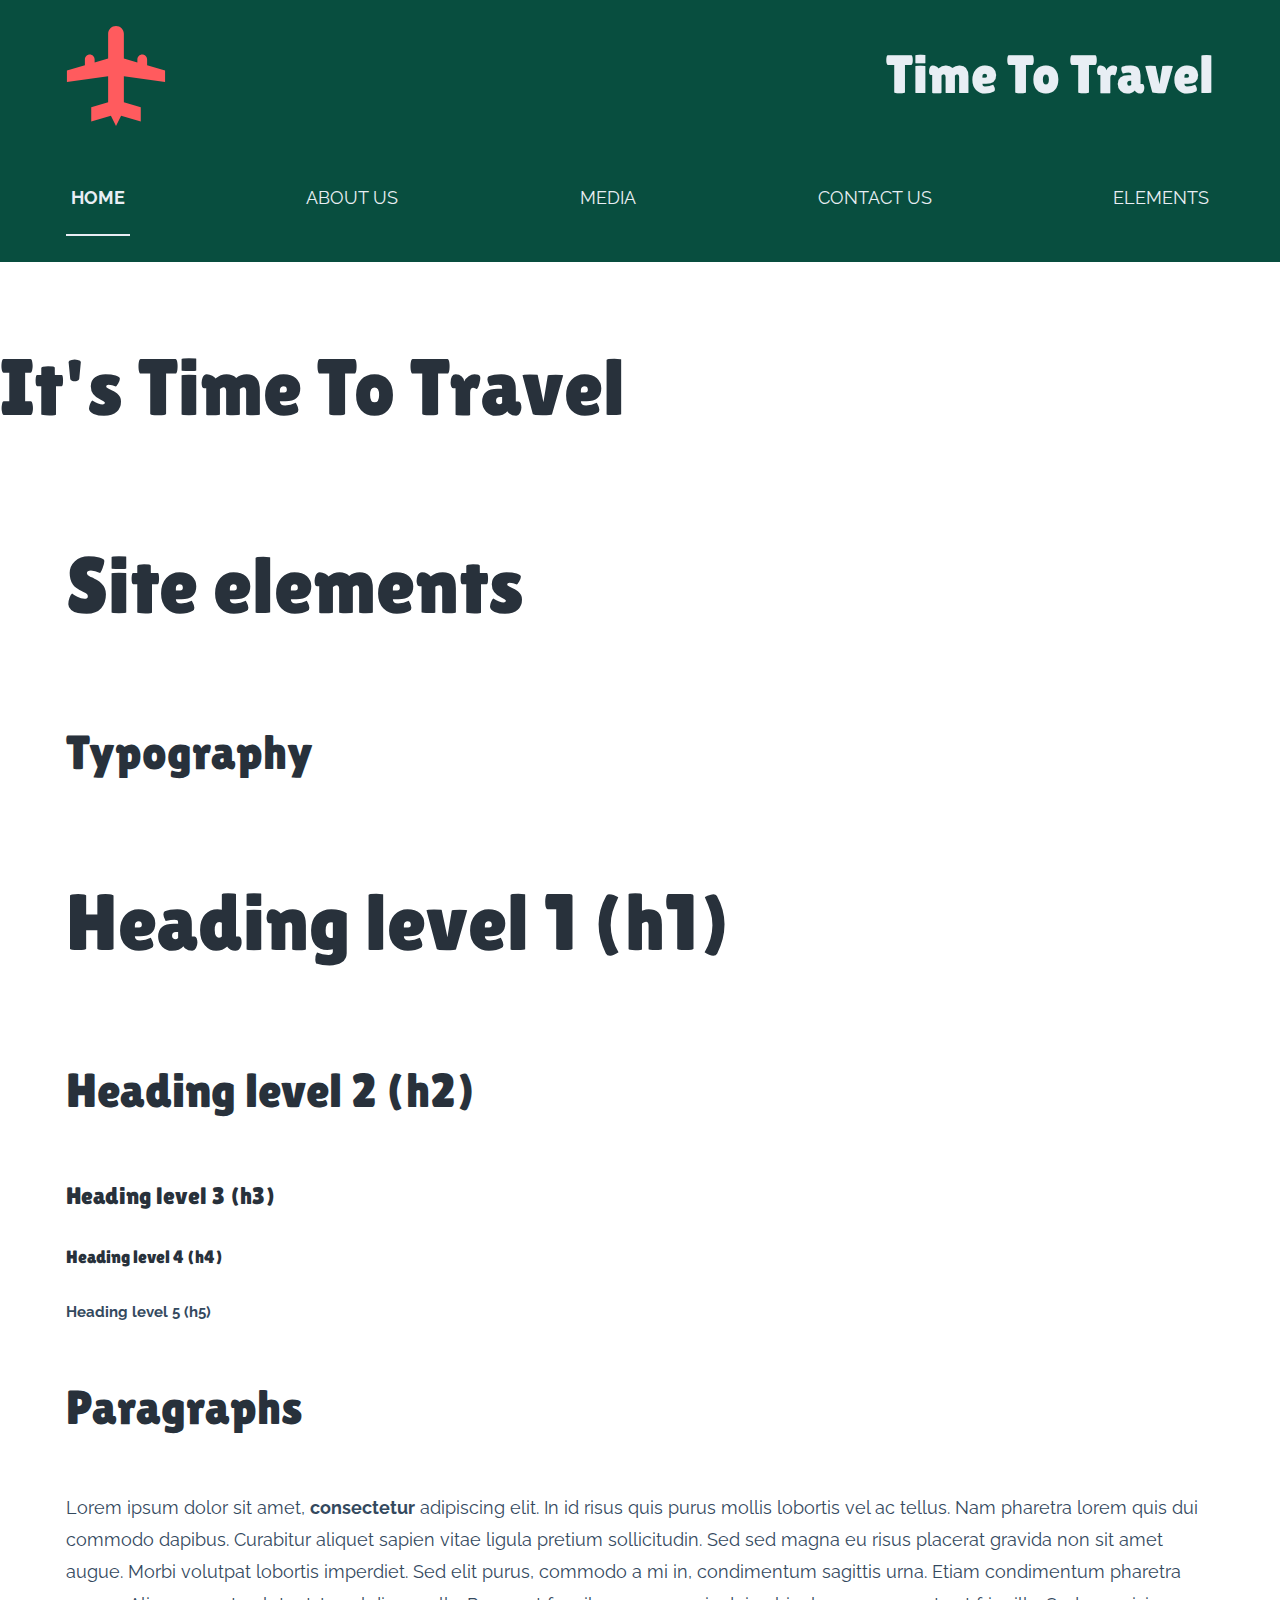
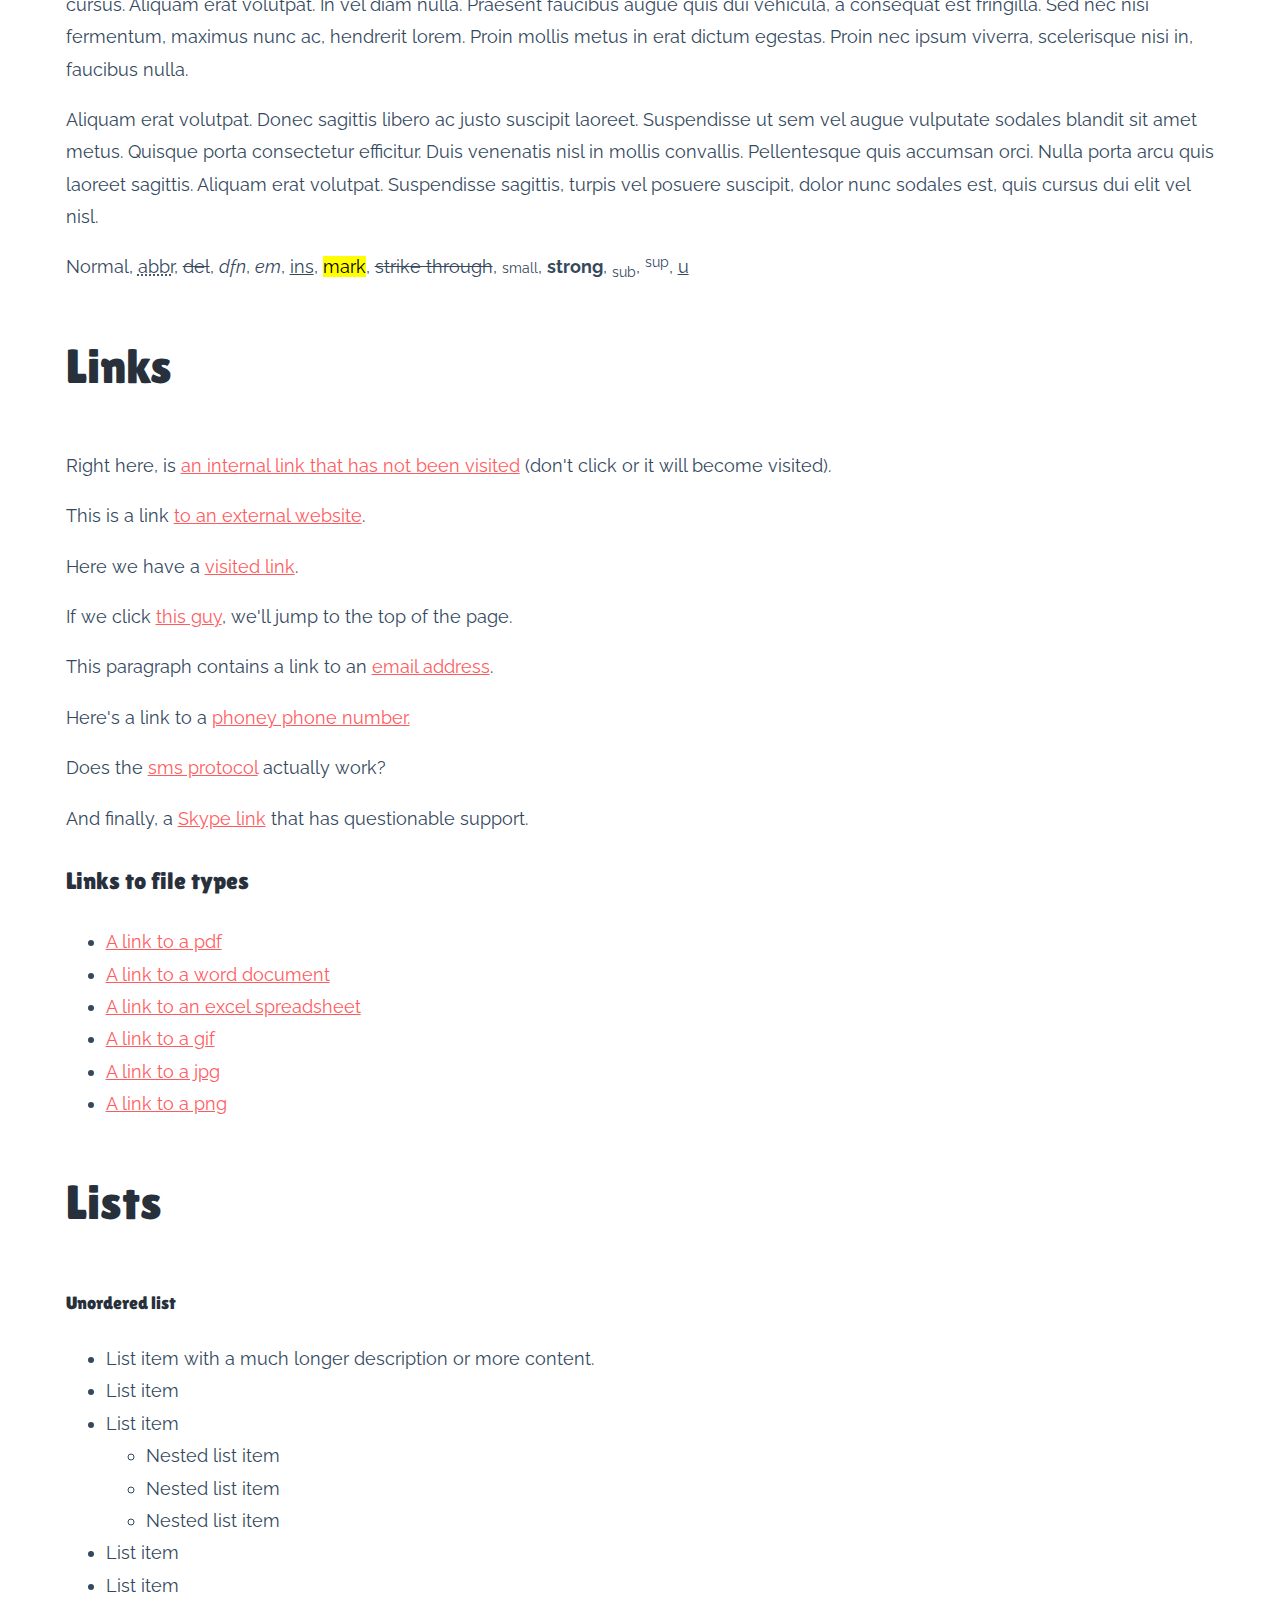
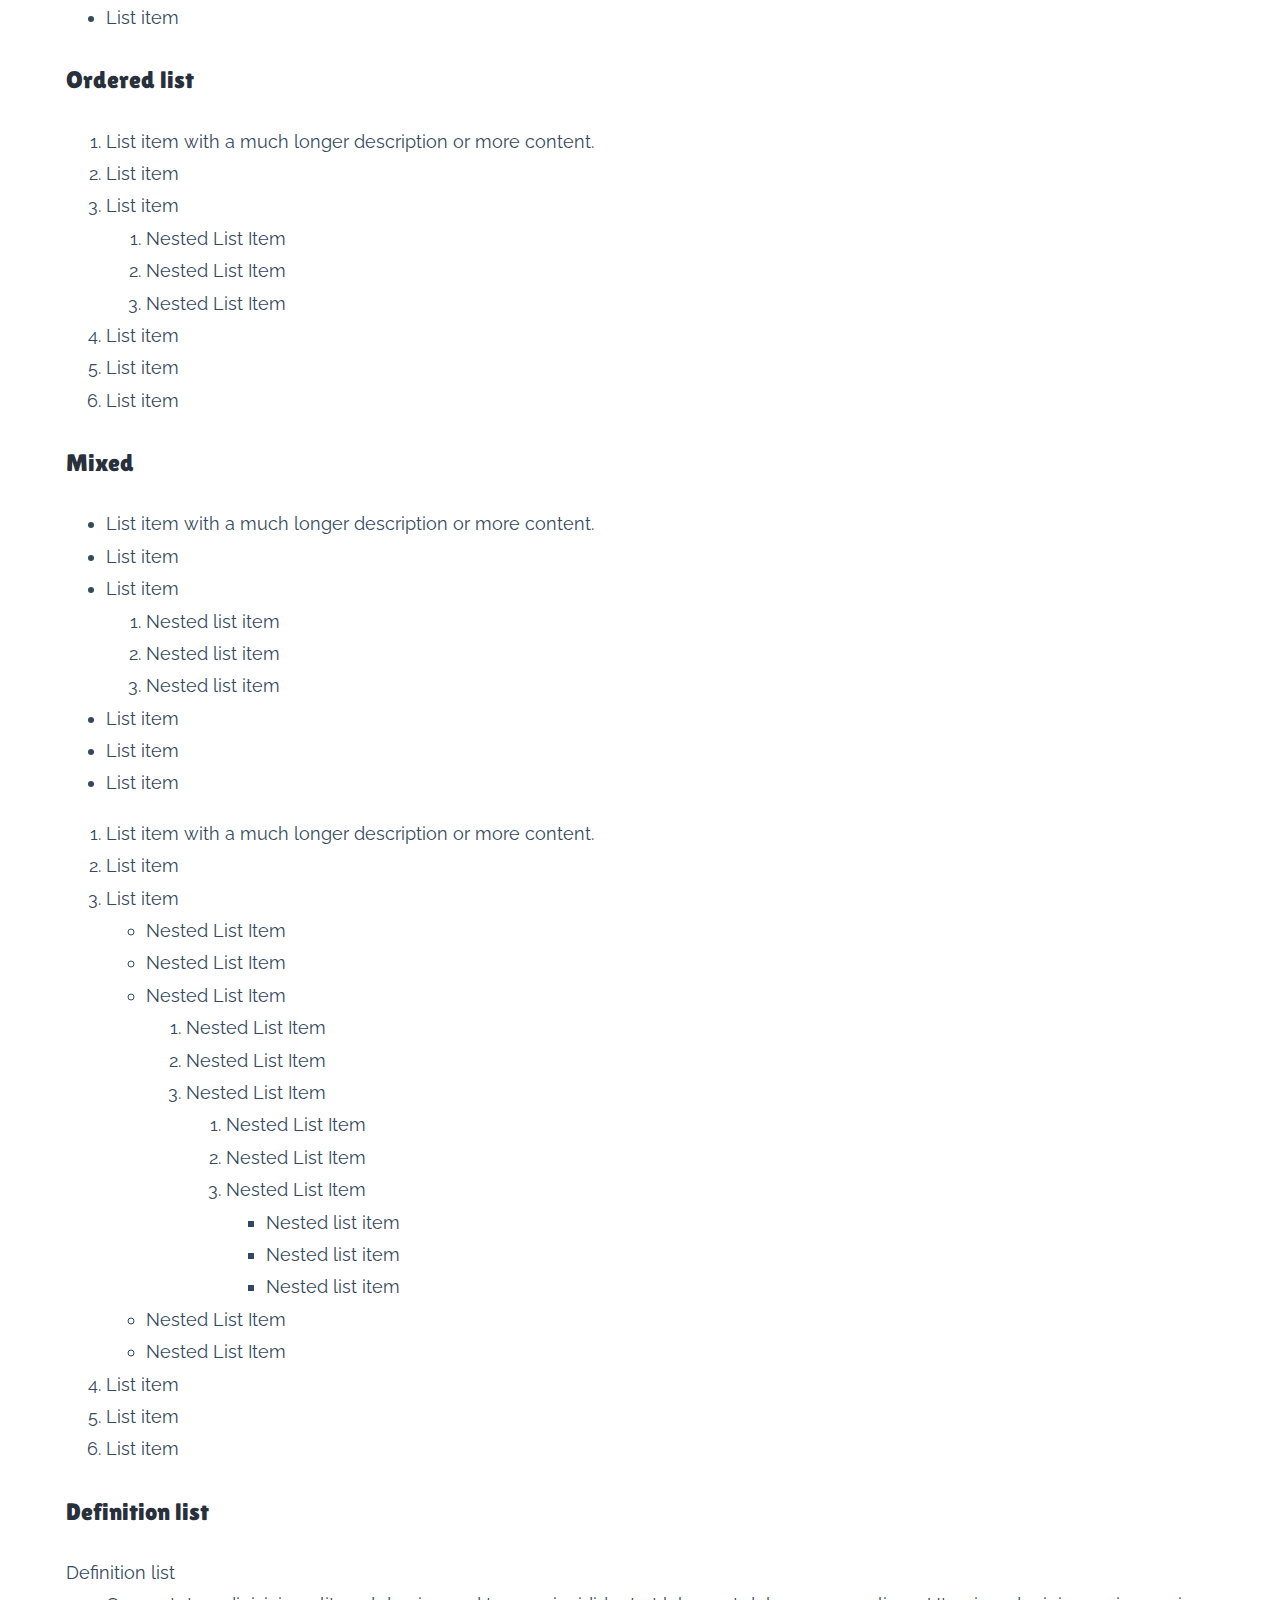
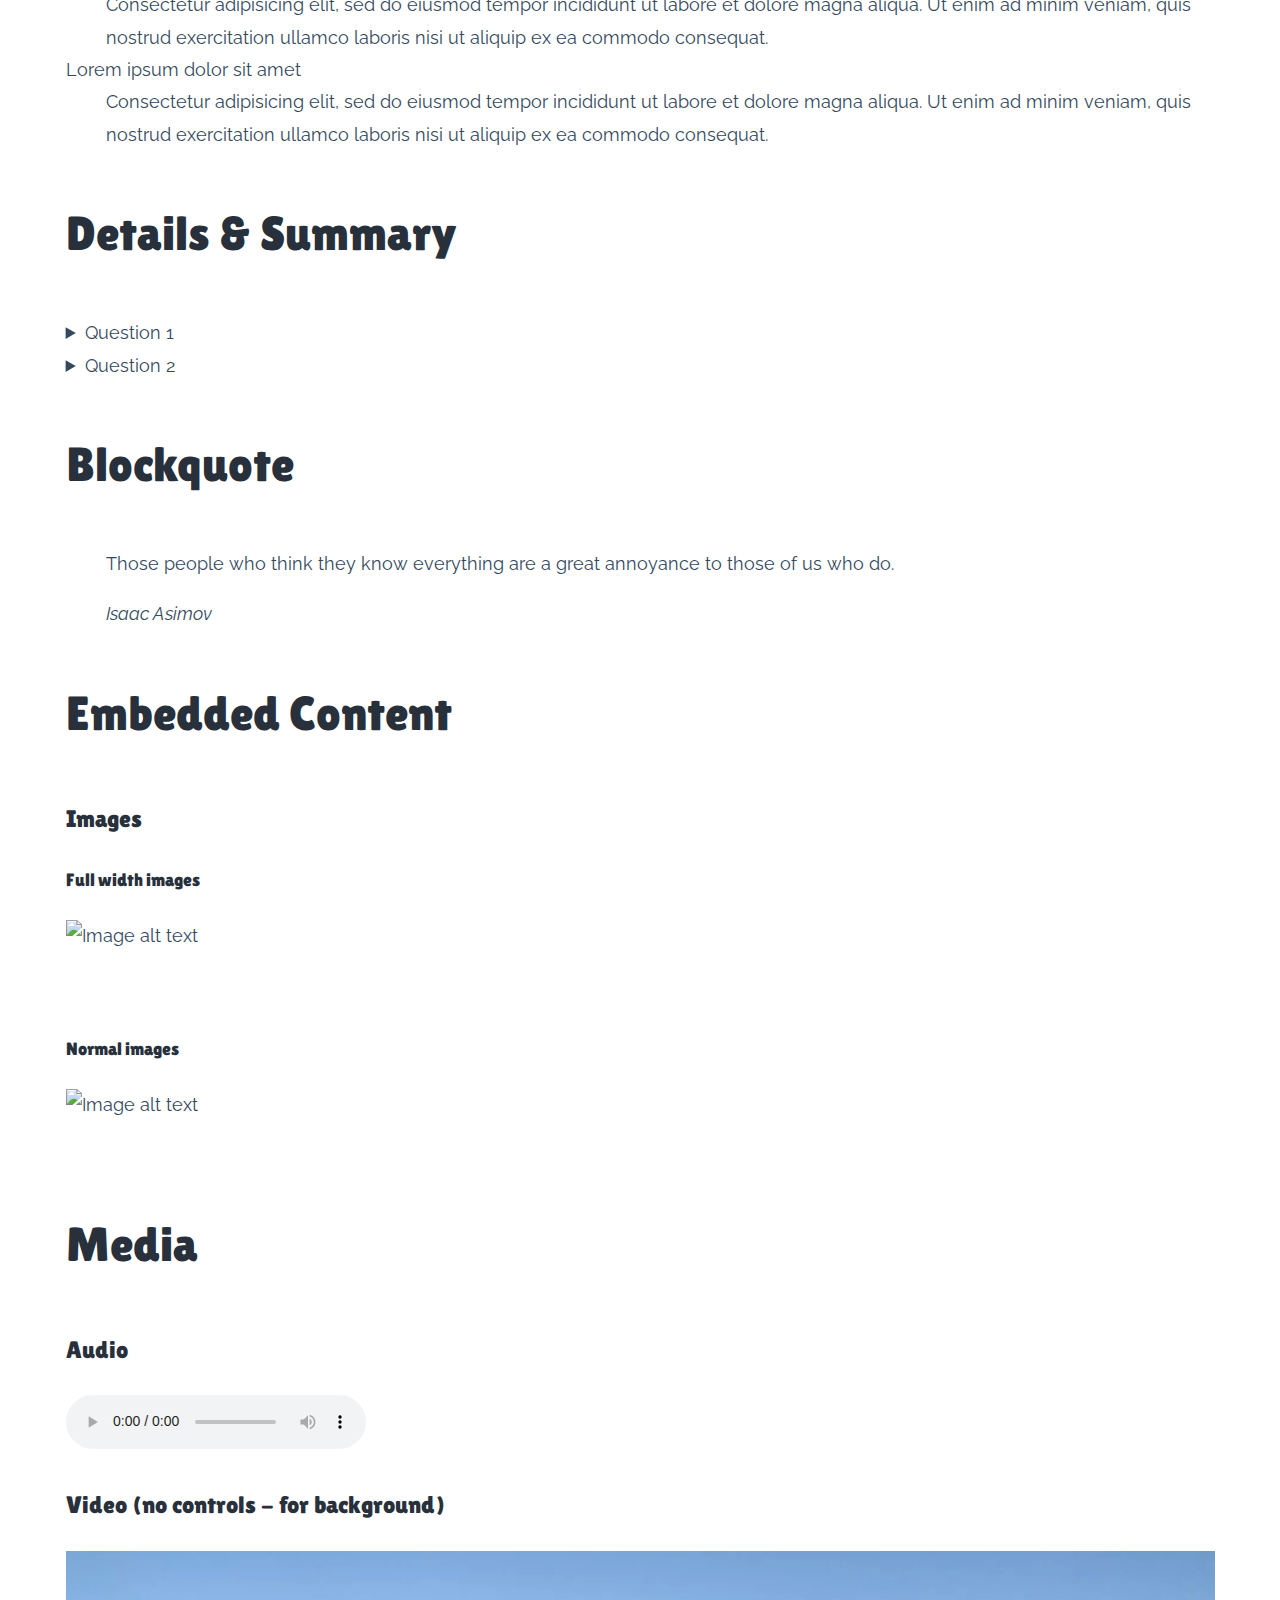
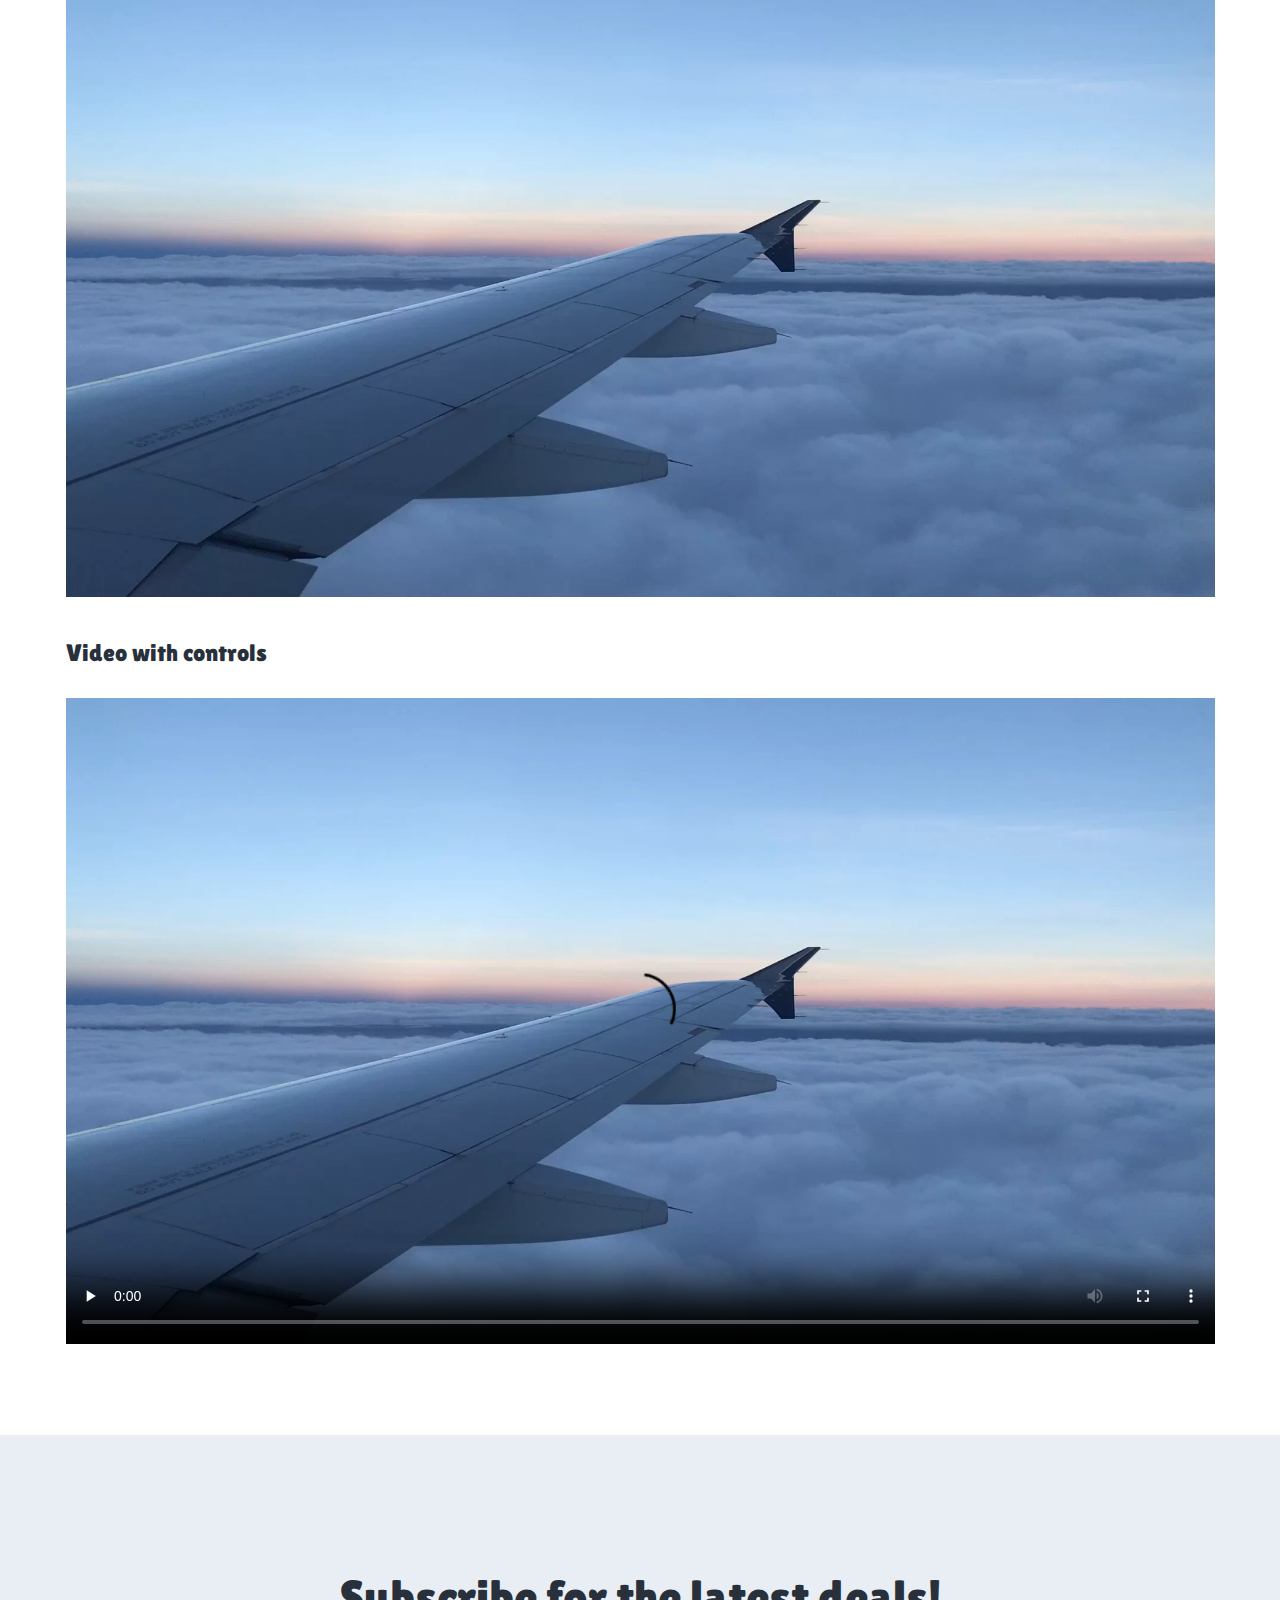
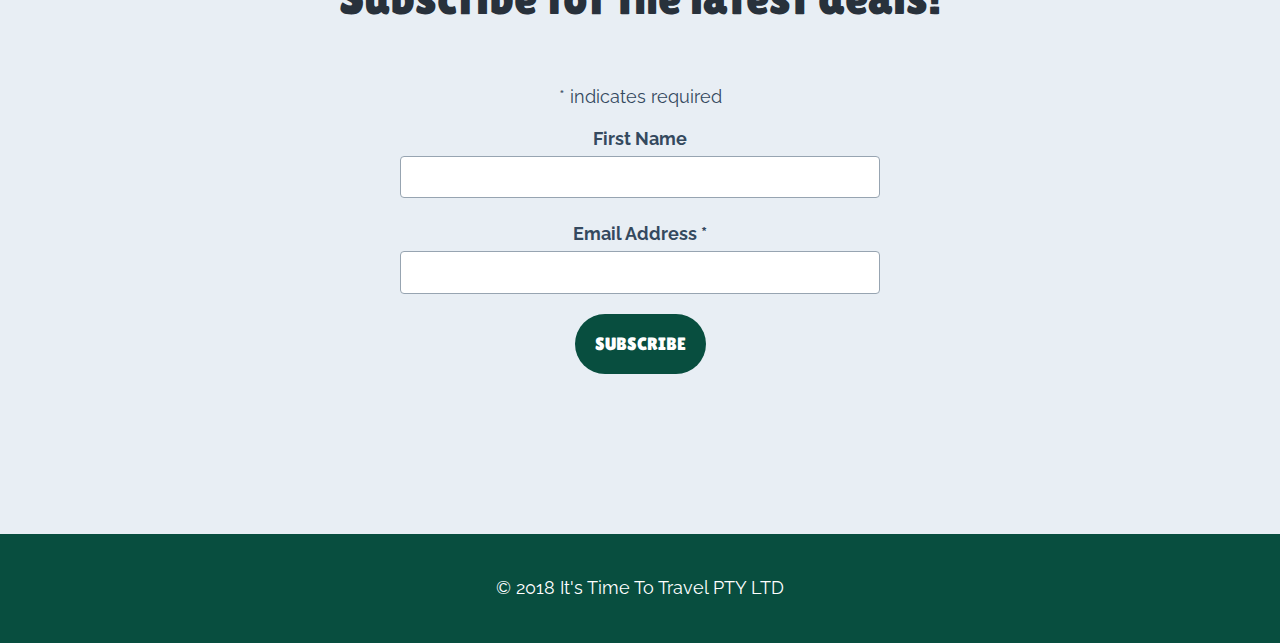
==== index.html @ ffe611d1 "navigation" ====
<!doctype html>

<html>
    
  <head>
    <meta charset="utf-8">
     <title>Great travel deals from It's Time To Travel</title>

    <meta name="description" content="Find exclusive, boutique holidays, cruises and tours from Australia's leading travel agent. Time to Travel has the most experienced travel team in Australia.">

    <meta name="viewport" content="width=device-width">

    <link rel="stylesheet" href="resources/css/normalize.css">

    <link rel="stylesheet" href="resources/css/main.css">



  </head>

  <body>

    <header>
      <div class="layout-wide">
        <div class="logo-wrapper">
          <a href="index.html">
            <img
              src="resources/images/logo.svg"
              alt="Time To Travel logo"
              class="logo">


          </a>
        </div>

        <div class="site-title">Time To Travel</div>
      </div>
      <!-- layout-wide -->
    </header>

    <div class="navigation">

      <button class="nav-prompt">Open Navigation</button>

      <nav class="layout-wide nav-inner" aria-expanded="false">

          <ul>

              <li>
                  <a href="index.html" class="active">Home</a>

              </li>

              <li>
                  <a href="about.html">About Us</a>



              </li>

              <li>
                  <a href="media.html">Media</a>



              </li>

              <li>
                  <a href="contact.html">Contact Us</a>



              </li>

              <li>
                  <a href="elements.html">Elements</a>



              </li>





               
          </ul>


      </nav>

  </div>






    <main>







      <h1>It's Time To Travel</h1>

      <section class="layout-wide">
        <h1>Site elements</h1>

        <h2>Typography</h2>

        <h1>Heading level 1 (h1)</h1>
        <h2 class="section-title">Heading level 2 (h2)</h2>
        <h3 class="subtitle">Heading level 3 (h3)</h3>
        <h4 class="">Heading level 4 (h4)</h4>
        <h5>Heading level 5 (h5)</h5>

        <h2>Paragraphs</h2>
        <p>
          Lorem ipsum dolor sit amet, <strong>consectetur</strong> adipiscing
          elit. In id risus quis purus mollis lobortis vel ac tellus. Nam
          pharetra lorem quis dui commodo dapibus. Curabitur aliquet sapien
          vitae ligula pretium sollicitudin. Sed sed magna eu risus placerat
          gravida non sit amet augue. Morbi volutpat lobortis imperdiet. Sed
          elit purus, commodo a mi in, condimentum sagittis urna. Etiam
          condimentum pharetra cursus. Aliquam erat volutpat. In vel diam nulla.
          Praesent faucibus augue quis dui vehicula, a consequat est fringilla.
          Sed nec nisi fermentum, maximus nunc ac, hendrerit lorem. Proin mollis
          metus in erat dictum egestas. Proin nec ipsum viverra, scelerisque
          nisi in, faucibus nulla.
        </p>
        <p>
          Aliquam erat volutpat. Donec sagittis libero ac justo suscipit
          laoreet. Suspendisse ut sem vel augue vulputate sodales blandit sit
          amet metus. Quisque porta consectetur efficitur. Duis venenatis nisl
          in mollis convallis. Pellentesque quis accumsan orci. Nulla porta arcu
          quis laoreet sagittis. Aliquam erat volutpat. Suspendisse sagittis,
          turpis vel posuere suscipit, dolor nunc sodales est, quis cursus dui
          elit vel nisl.
        </p>

        <p>
          Normal, <abbr title="Abbreviations">abbr</abbr>, <del>del</del>,
          <dfn>dfn</dfn>, <em>em</em>, <ins>ins</ins>, <mark>mark</mark>,
          <s>strike through</s>, <small>small</small>, <strong>strong</strong>,
          <sub>sub</sub>, <sup>sup</sup>, <u>u</u>
        </p>

        <h2>Links</h2>
        <p>
          Right here, is
          <a href="?2017-06-2703%3A30%3A17"
            >an internal link that has not been visited</a
          >
          (don't click or it will become visited).
        </p>
        <p>
          This is a link <a href="http://google.com">to an external website</a>.
        </p>
        <p>Here we have a <a href=".">visited link</a>.</p>
        <p>
          If we click <a href="#">this guy</a>, we'll jump to the top of the
          page.
        </p>

        <p>
          This paragraph contains a link to an
          <a href="mailto:sam@meeum.com">email address</a>.
        </p>
        <p>
          Here's a link to a <a href="tel:12345678">phoney phone number.</a>
        </p>
        <p>Does the <a href="sms:0413889846">sms protocol</a> actually work?</p>
        <p>
          And finally, a <a href="callto:sam_hemphill">Skype link</a> that has
          questionable support.
        </p>
        <h3>Links to file types</h3>
        <ul class="file-list">
          <li><a href="test.pdf">A link to a pdf</a></li>
          <li><a href="test.doc">A link to a word document</a></li>
          <li><a href="test.xlsx">A link to an excel spreadsheet</a></li>
          <li><a href="test.gif">A link to a gif</a></li>
          <li><a href="test.jpg">A link to a jpg</a></li>
          <li><a href="test.png">A link to a png</a></li>
        </ul>

        <h2>Lists</h2>
        <h4>Unordered list</h4>
        <ul>
          <li>List item with a much longer description or more content.</li>
          <li>List item</li>
          <li>
            List item
            <ul>
              <li>Nested list item</li>
              <li>Nested list item</li>
              <li>Nested list item</li>
            </ul>
          </li>
          <li>List item</li>
          <li>List item</li>
          <li>List item</li>
        </ul>
        <h3>Ordered list</h3>
        <ol>
          <li>List item with a much longer description or more content.</li>
          <li>List item</li>
          <li>
            List item
            <ol>
              <li>Nested List Item</li>
              <li>Nested List Item</li>
              <li>Nested List Item</li>
            </ol>
          </li>
          <li>List item</li>
          <li>List item</li>
          <li>List item</li>
        </ol>
        <h3>Mixed</h3>
        <ul>
          <li>List item with a much longer description or more content.</li>
          <li>List item</li>
          <li>
            List item
            <ol>
              <li>Nested list item</li>
              <li>Nested list item</li>
              <li>Nested list item</li>
            </ol>
          </li>
          <li>List item</li>
          <li>List item</li>
          <li>List item</li>
        </ul>
        <ol>
          <li>List item with a much longer description or more content.</li>
          <li>List item</li>
          <li>
            List item
            <ul>
              <li>Nested List Item</li>
              <li>Nested List Item</li>
              <li>
                Nested List Item
                <ol>
                  <li>Nested List Item</li>
                  <li>Nested List Item</li>
                  <li>
                    Nested List Item
                    <ol>
                      <li>Nested List Item</li>
                      <li>Nested List Item</li>
                      <li>
                        Nested List Item
                        <ul>
                          <li>Nested list item</li>
                          <li>Nested list item</li>
                          <li>Nested list item</li>
                        </ul>
                      </li>
                    </ol>
                  </li>
                </ol>
              </li>
              <li>Nested List Item</li>
              <li>Nested List Item</li>
            </ul>
          </li>
          <li>List item</li>
          <li>List item</li>
          <li>List item</li>
        </ol>
        <h3>Definition list</h3>
        <dl>
          <dt>Definition list</dt>
          <dd>
            Consectetur adipisicing elit, sed do eiusmod tempor incididunt ut
            labore et dolore magna aliqua. Ut enim ad minim veniam, quis nostrud
            exercitation ullamco laboris nisi ut aliquip ex ea commodo
            consequat.
          </dd>
          <dt>Lorem ipsum dolor sit amet</dt>
          <dd>
            Consectetur adipisicing elit, sed do eiusmod tempor incididunt ut
            labore et dolore magna aliqua. Ut enim ad minim veniam, quis nostrud
            exercitation ullamco laboris nisi ut aliquip ex ea commodo
            consequat.
          </dd>
        </dl>
        <h2>Details &amp; Summary</h2>
        <details>
          <summary>Question 1</summary>
          <p>
            <strong>Pellentesque habitant morbi tristique</strong> senectus et
            netus et malesuada fames ac turpis egestas. Vestibulum tortor quam,
            feugiat vitae, ultricies eget, tempor sit amet, ante. Donec eu
            libero sit amet quam egestas semper.
            <em>Aenean ultricies mi vitae est.</em> Mauris placerat eleifend
            leo. Quisque sit amet est et sapien ullamcorper pharetra. Vestibulum
            erat wisi, condimentum sed, <code>commodo vitae</code>, ornare sit
            amet, wisi. Aenean fermentum, elit eget tincidunt condimentum, eros
            ipsum rutrum orci, sagittis tempus lacus enim ac dui.
            <a href="#" onclick="return false;">Donec non enim</a> in turpis
            pulvinar facilisis. Ut felis.
          </p>
          <details>
            <summary>Related documents</summary>
            <ul>
              <li>
                <a href="#" onclick="return false;"
                  >Lorem ipsum dolor sit amet, consectetuer adipiscing elit.</a
                >
              </li>
              <li>
                <a href="#" onclick="return false;"
                  >Aliquam tincidunt mauris eu risus.</a
                >
              </li>
              <li>
                <a href="#" onclick="return false;"
                  >Lorem ipsum dolor sit amet, consectetuer adipiscing elit.</a
                >
              </li>
              <li>
                <a href="#" onclick="return false;"
                  >Aliquam tincidunt mauris eu risus.</a
                >
              </li>
            </ul>
          </details>
        </details>
        <details>
          <summary>Question 2</summary>
          <p>
            Duis consequat metus et eros rutrum, interdum facilisis urna
            interdum. Etiam facilisis diam in libero varius ultricies id id est.
            Sed lacinia pellentesque sem vel sagittis.
          </p>
        </details>

        <h2>Blockquote</h2>
        <blockquote>
          <p>
            Those people who think they know everything are a great annoyance to
            those of us who do.
          </p>
          <cite>Isaac Asimov</cite>
        </blockquote>

        <h2>Embedded Content</h2>

        <h3>Images</h3>

        <h4>Full width images</h4>
        <div class="layout-full-width">
          <img src="/resources/" alt="Image alt text" />
        </div>
        <h4>Normal images</h4>
        <div class="layout-full-width">
          <img src="//placekitten.com/480/480" alt="Image alt text" />
        </div>

        <!--
          <h2 class="">Embedded iFrames</h2>


          <h3>Google map iframe</h3>

          <iframe src="//www.google.com/maps/embed?pb=!1m18!1m12!1m3!1d3023.0178591622634!2d-73.99626068437783!3d40.739632543860985!2m3!1f0!2f0!3f0!3m2!1i1024!2i768!4f13.1!3m3!1m2!1s0x89c259a328bb5c7f%3A0xf14187fc45e4df26!2sSpotify!5e0!3m2!1sen!2sau!4v1525579267928"

              width="600" height="450" frameborder="0" style="border:0" allowfullscreen></iframe>



          <h3>YouTube iframe</h3>

          <iframe width="560" height="315" src="https://www.youtube.com/embed/jm6GXnV7c6E" frameborder="0" allow="autoplay; encrypted-media" allowfullscreen></iframe>
        -->

        <h2>Media</h2>

        <h3>Audio</h3>

        <div>
          <!-- Simple audio playback -->
          <audio src="resources/audio/Friday-Night-Lights-intro.mp3" controls>
            Your browser does not support the <code>audio</code> element.
          </audio>
        </div>

        <h3>Video (no controls - for background)</h3>
        <video autoplay loop class="">
          <source
            src="resources/video/Cloud_Surf.mp4"
            type="video/mp4"
            poster="resources/video/Cloud_Surf.jpg"
          />
          Your browser does not support the video tag. I suggest you upgrade
          your browser.
          <source
            src="resources/video/Cloud_Surf.webm"
            type="video/webm"
            poster="resources/video/Cloud_Surf.jpg"
          />
          Your browser does not support the video tag. I suggest you upgrade
          your browser.
        </video>

        <h3>Video with controls</h3>

        <video controls class="">
          <source
            src="resources/video/Cloud_Surf.mp4"
            type="video/mp4"
            poster="resources/video/Cloud_Surf.jpg"
          />
          Your browser does not support the video tag. I suggest you upgrade
          your browser.
          <source
            src="resources/video/Cloud_Surf.webm"
            type="video/webm"
            poster="resources/video/Cloud_Surf.jpg"
          />
          Your browser does not support the video tag. I suggest you upgrade
          your browser.
        </video>
      </section>
    </main>

    <footer>

      <div class="footer-subscribe">
        <div class="layout-wide">
          <!-- subscription form goes here -->

          <!-- Begin Mailchimp Signup Form -->


          <div id="mc_embed_signup">
            <form
              action="https://whiteroomstudio.us19.list-manage.com/subscribe/post?u=d51adedbce4c8746e98c40028&amp;id=7d6bd592b6"
              method="post"
              id="mc-embedded-subscribe-form"
              name="mc-embedded-subscribe-form"
              class="validate"
              target="_blank"
              novalidate
            >
              <div id="mc_embed_signup_scroll">
                <h2>Subscribe for the latest deals!</h2>
                <div class="indicates-required">
                  <span class="asterisk">*</span> indicates required
                </div>
                <div class="mc-field-group">
                  <label for="mce-FNAME">First Name </label>
                  <input
                    type="text"
                    value=""
                    name="FNAME"
                    class=""
                    id="mce-FNAME"
                  />
                </div>
                <div class="mc-field-group">
                  <label for="mce-EMAIL"
                    >Email Address <span class="asterisk">*</span>
                  </label>
                  <input
                    type="email"
                    value=""
                    name="EMAIL"
                    class="required email"
                    id="mce-EMAIL"
                  />
                </div>
                <div id="mce-responses" class="clear">
                  <div
                    class="response"
                    id="mce-error-response"
                    style="display:none"
                  ></div>
                  <div
                    class="response"
                    id="mce-success-response"
                    style="display:none"
                  ></div>
                </div>
                <!--
                  real people should not fill this in and expect good things - do not remove this or risk form bot signups
                -->
                <div
                  style="position: absolute; left: -5000px;"
                  aria-hidden="true"
                >
                  <input
                    type="text"
                    name="b_d51adedbce4c8746e98c40028_7d6bd592b6"
                    tabindex="-1"
                    value=""
                  />
                </div>
                <div class="clear">
                  <input
                    type="submit"
                    value="Subscribe"
                    name="subscribe"
                    id="mc-embedded-subscribe"
                    class="button"
                  />
                </div>
              </div>
            </form>
          </div>
          <script
            type="text/javascript"
            src="//s3.amazonaws.com/downloads.mailchimp.com/js/mc-validate.js"
          ></script
          
          ><script type="text/javascript">
            (function($) {
              window.fnames = new Array();
              window.ftypes = new Array();
              fnames[1] = "FNAME";
              ftypes[1] = "text";
              fnames[0] = "EMAIL";
              ftypes[0] = "email";
            })(jQuery);
            var $mcj = jQuery.noConflict(true);
          </script>

          <!-- End mc_embed_signup -->
        </div>
        <!-- layout-wide -->
      </div>
      <!-- footer-subscribe --> 

      <div class="footer-notices">
        <div class="layout-wide">


          <p class="copyright">&copy; 2018 It's Time To Travel PTY LTD</p>
        </div> 

        <!-- layout-wide -->
      </div>
      <!-- footer-notices -->
    </footer>

    <!--jss goes here-->

    <script src="resources/js/css-var-polyfill.js"></script>

    <script src="resources/js/jquery.js"></script>

    <script src="resources/js/scripts.js"></script>


  </body>

</html>
---- resources/css/main.css ----
@import url('https://fonts.googleapis.com/css?family=Lilita+One|Raleway');



/* -------------------- VARIABLES */

:root {

    /* fonts */


    --font-heading: 'Lilita One', cursive;
    --font-default: "Raleway", sans-serif;
    
  
    /* Colors */
    --color-green: #084e3f;
    --color-red: #ff5b5e;
    --color-deep-blue: #28313b;
    --color-light-grey: #97a4b1;
    --color-mid-blue: #34495e; 
    --color-almost-white: #e8eef4;
  
    /* abstract colors out */
    --main-text-color: var(--color-mid-blue);
    --strong-text-color: var(--color-deep-blue);
    --alternative-text-color: var(--color-almost-white);
    --error-color: var(--color-red);
    --border-color: var(--color-light-grey);
    
    --secondary-bg-color: var(--color-almost-white);
    --alternative-bg-color: var(--color-green);
    
    /* measurements*/
    --padder: 3%;
    --spacer: 20px; 
    --spacer-large: 80px;
    --transition-time: 0.3s;
  
    --area-wide: 1200px;
  
    /* font sizes */
    --font-size-site-title: 32px;
    --font-size-page-title: 40px;
    --font-size-section-title: 30px; 
    --font-size-sub-title: 24px;
    --font-size-heading-small: 16px;
    --font-size-detail-copy: 14px;
  }

  @media screen and (min-width: 800px) {
    :root {
      --font-size-site-title: 54px;
      --font-size-page-title: 80px;
      --font-size-section-title: 48px;
  
      --padder: 2%;
    }
  }
  


/* -------------------- GLOBAL DEFAULTS */

    /* box model fix */
* {
    box-sizing: border-box;
    }

    /* let's talk about font stacks */

body {
    font-family: var(--font-default);
    line-height: 1.8;
    color: var(--main-text-color);
    font-size: 18px;
    }

    img,
    video {
    max-width: 100%;
    height: auto;
    }

    iframe {
    max-width: 100%;
    /* we'll come back to this */
    }




/* -------------------- HEADINGS AND TYPE */

h1,
h2,
h3,
h4 {
  font-family: var(--font-heading);
  font-weight: normal;
  color: var(--strong-text-color);
}

h1 {
    font-size: var(--font-size-page-title);
  }
  
  h2 {
    font-size: var(--font-size-section-title);
  }
  
  h3 {
    font-size: var(--font-size-sub-title);
  }
/*
  h4 {
    font-size: var(--font-size-heading-small);
    text-transform: uppercase;
    }

    h5 {
    font-size: var(--font-size-detail-copy);
    }
  */
  a {
    color: var(--error-color); 
    transition: var(--transition-time);
  }
  
  a:hover {
    color: var(--strong-text-color);
  }
  


/* -------------------- LAYOUTS */

.layout-full-width,
.layout-wide {
margin-bottom: var(--spacer-large);
}

.layout-full-width {
width: 100%;
}
 
.layout-wide {
max-width: var(--area-wide);
padding: 0 var(--padder);
margin-left: auto;
margin-right: auto;
}


/* -------------------- HEADER */



header {
    background-color: var(--alternative-bg-color);
    padding-top: var(--padder);
    }
    
    header .layout-wide {
        overflow: hidden;
        margin-bottom: 0;
      }
      
      .logo-wrapper {
        width: 20%;
        float: left;
      }
      
      .site-title {
        font-family: var(--font-heading);
        font-size: var(--font-size-site-title);
        color: var(--alternative-text-color);
      
        float: right;
        width: 80%;
        text-align: right;
      }
 
/* -------------------- NAVIGATION */

.navigation {
  background-color: var(--alternative-bg-color);
  position: sticky;
  top: 0;
  z-index: 10;
}

.nav-prompt {
  width: 100%;
  background-color: var(--alternative-bg-color);
  padding-top: var(--padder);
  padding-bottom: var(--padder);
  color: var(--alternative-text-color);
  border: none;
  border-top: 1px solid black;
}

.nav-inner {
  margin-bottom: 0;
}

.nav-inner ul {
  padding: 0;
  margin: 0;
  list-style: none;
}

.nav-inner li {
  text-align: center;
}

.nav-inner a {
  color: var(--alternative-text-color);
  text-decoration: none;
  text-transform: uppercase;
  padding: var(--spacer) 5px;
  border-bottom: 1px solid var(--alternative-text-color);

  display: block;
}

.nav-inner a:hover {
  color: var(--error-color);
  border-bottom-color: currentColor;
}

@media screen and (min-width: 800px) {
  .nav-prompt {
    display: none;
  }

  .navigation {
    padding: var(--padder) 0;
  }

  .nav-inner ul {
    display: flex;
    justify-content: space-between;
  }

  .nav-inner a {
    border-bottom: 2px solid transparent;
  }
}

@media screen and (max-width: 800px) {
  .nav-inner {
    overflow: hidden;
    transition: var(--transition-time);
  }

  .nav-inner[aria-expanded="false"] {
    max-height: 0;
  }

  .nav-inner[aria-expanded="true"] {
    max-height: 100vh;
  }
}

.nav-inner .active {
  border-bottom-color: currentColor;
  font-weight: bold;
}




/* -------------------- FOOTER */


    
footer {
    background-color: var(--alternative-bg-color);
    }

    .footer-subscribe {
        background-color: var(--secondary-bg-color);
        padding-top: var(--spacer-large);
        padding-bottom: var(--spacer-large);
        text-align: center;
      }

      .footer-notices {
        padding-top: var(--spacer);
        padding-bottom: var(--spacer);
      }
      
      .footer-notices .layout-wide {
        margin-bottom: 0;
        text-align: center;
      }
      
      .copyright {
        color: white;
      }
      
      .indicates-required {
        margin-bottom: 10px;
      }


/* -------------------- FORMS */

    label {
    display: block;
    font-weight: bold;
  }
  
  input[type="text"],
  input[type="email"] {
  margin-bottom: var(--spacer);
  border: 1px solid var(--border-color);
  padding: 10px;

  width: 480px;
  max-width: 100%;

  border-radius: 4px; /* could use a variable here*/
}

input[type="submit"] {
    font-family: var(--font-heading);
    text-transform: uppercase;
  
    background-color: var(--alternative-bg-color);
    color: white;
  
    padding: var(--spacer);
    border: none;
    border-radius: 30px;
  
    transition: var(--transition-time);
  }
  
  input[type="submit"]:hover {
    background-color: var(--strong-text-color);
  }




/* -------------------- MODULES */
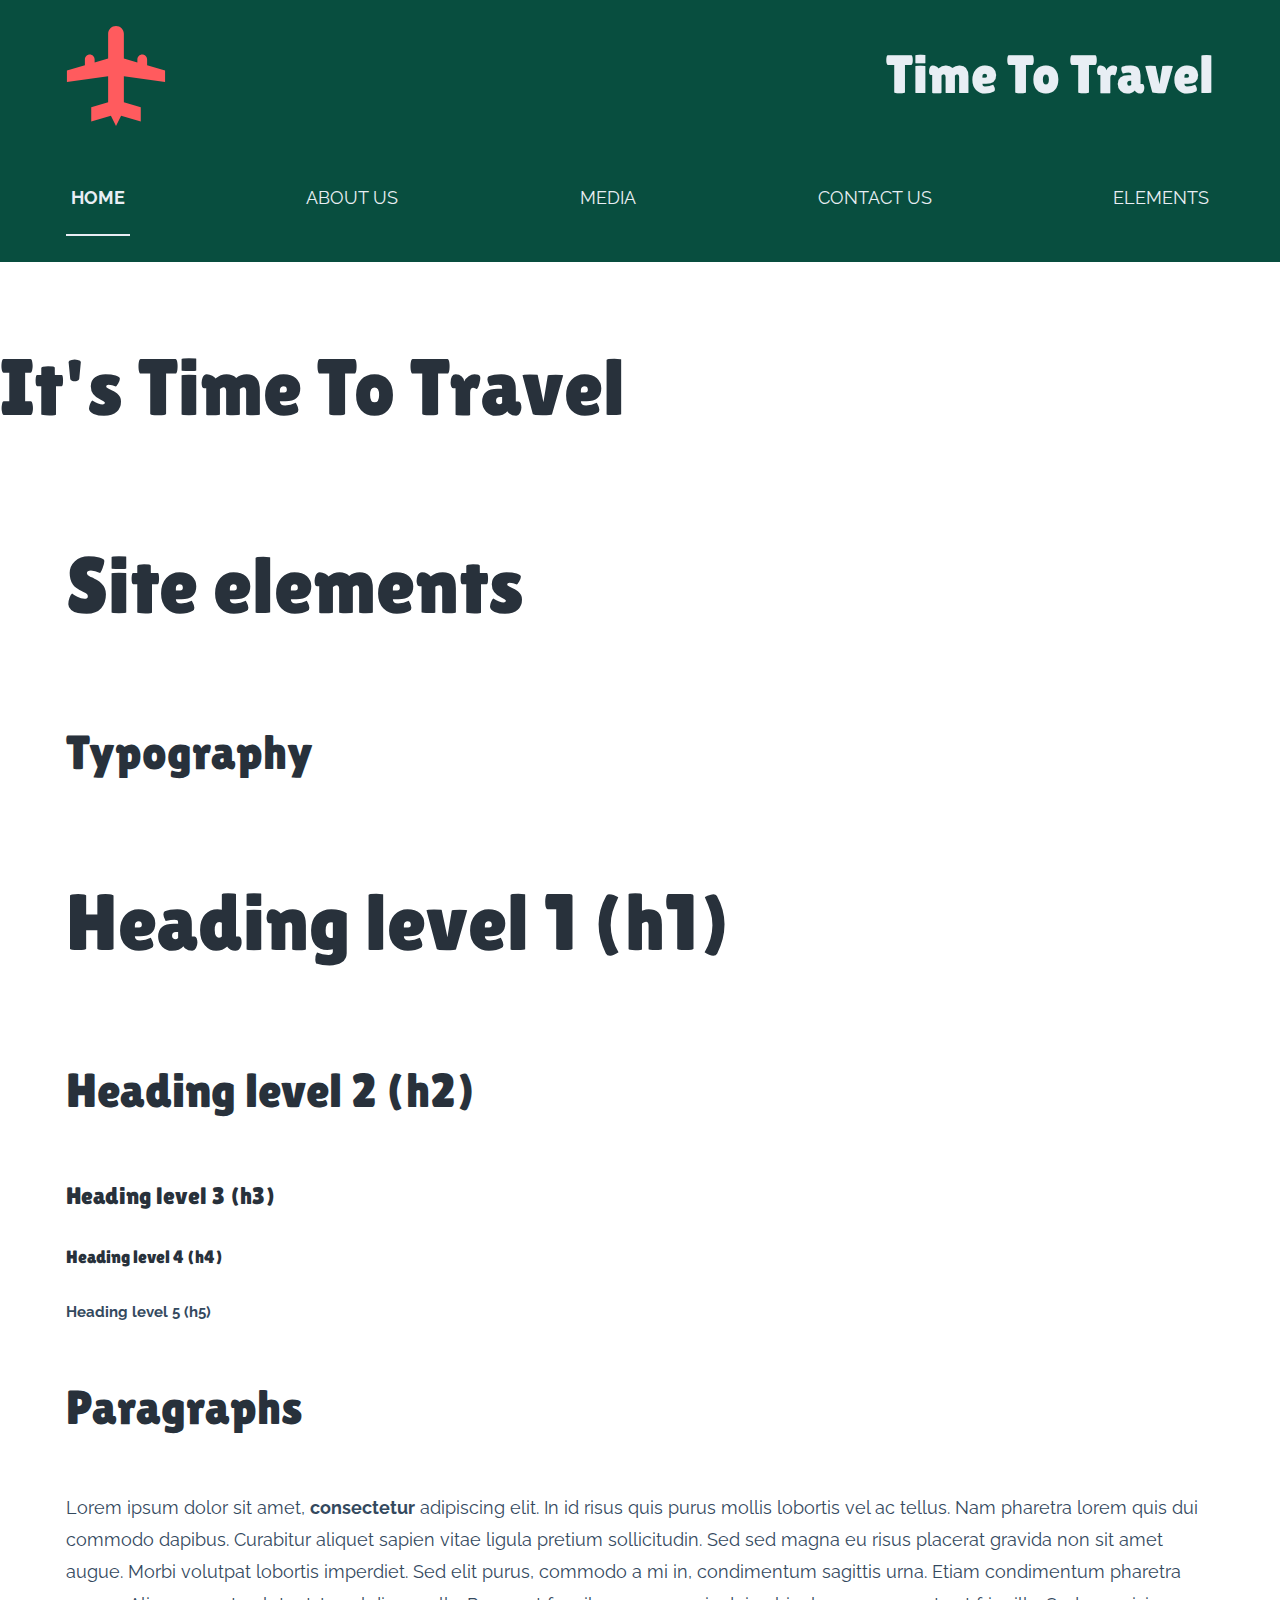
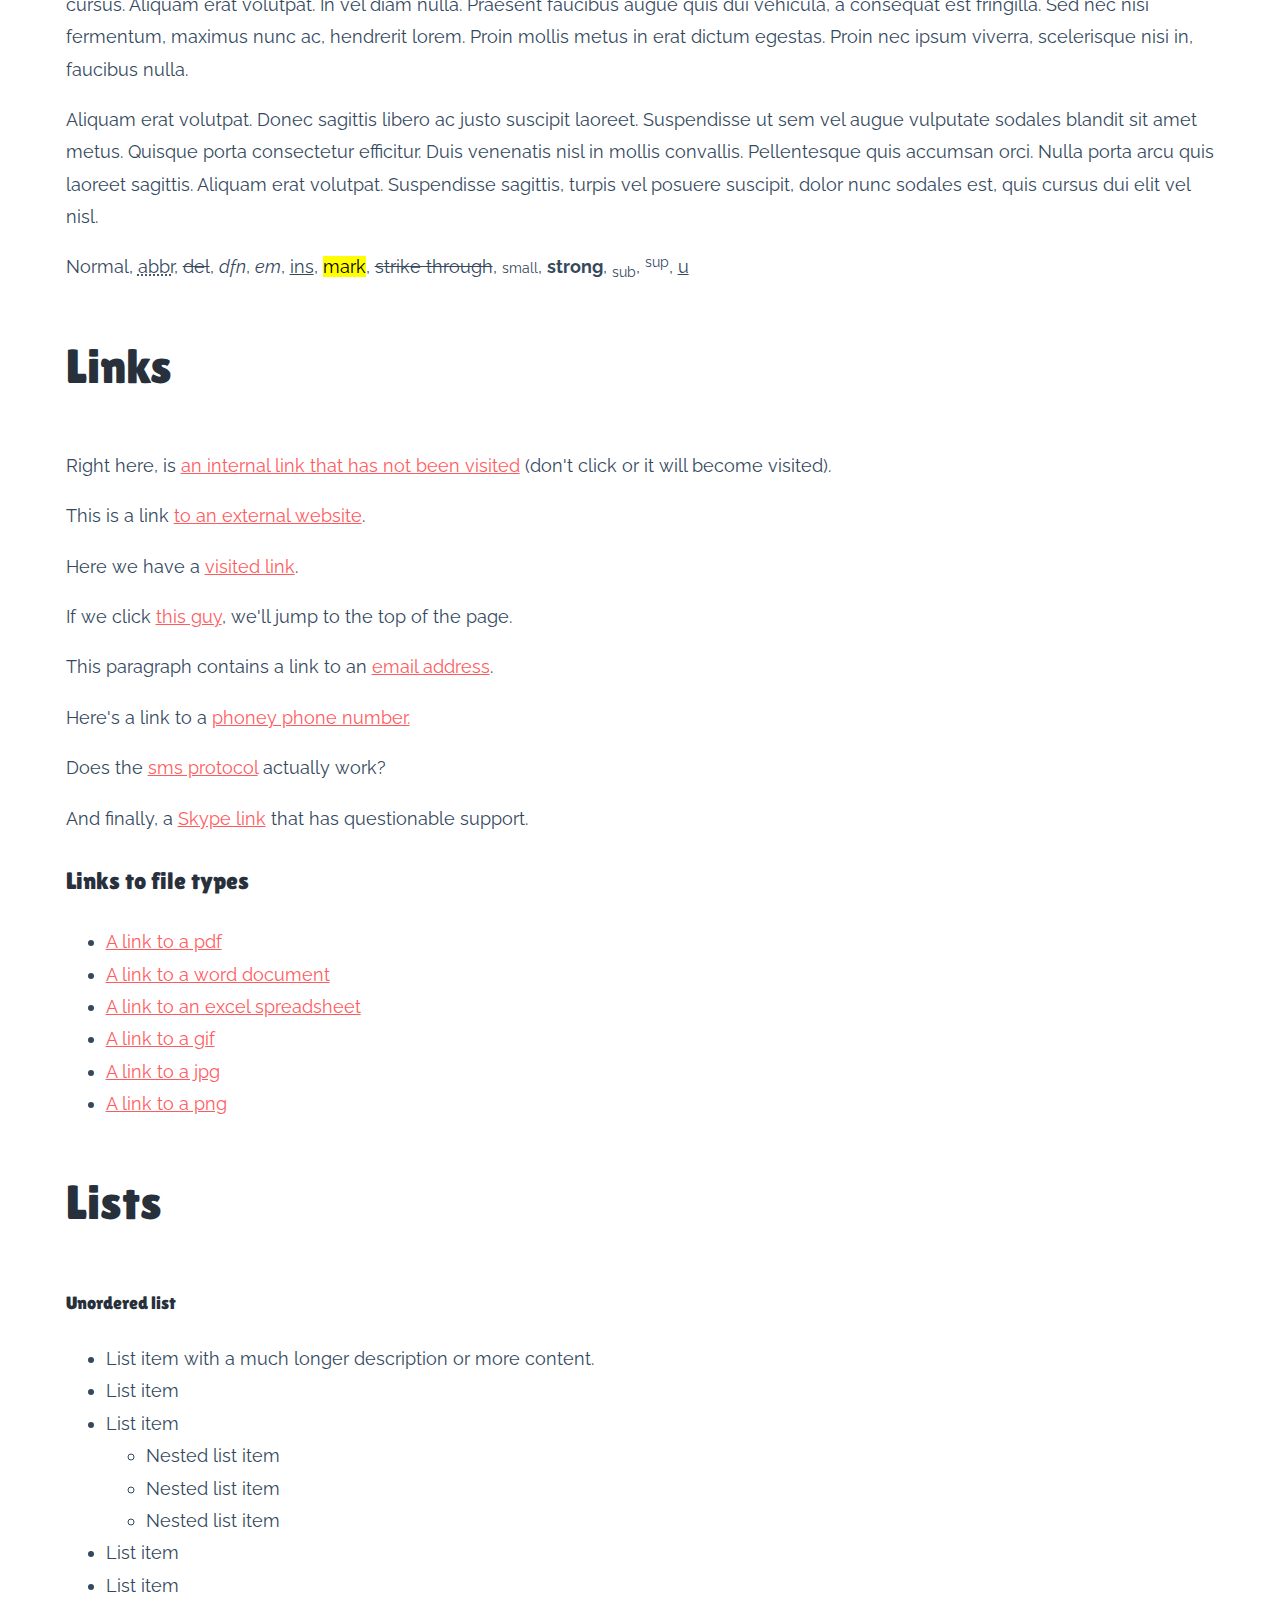
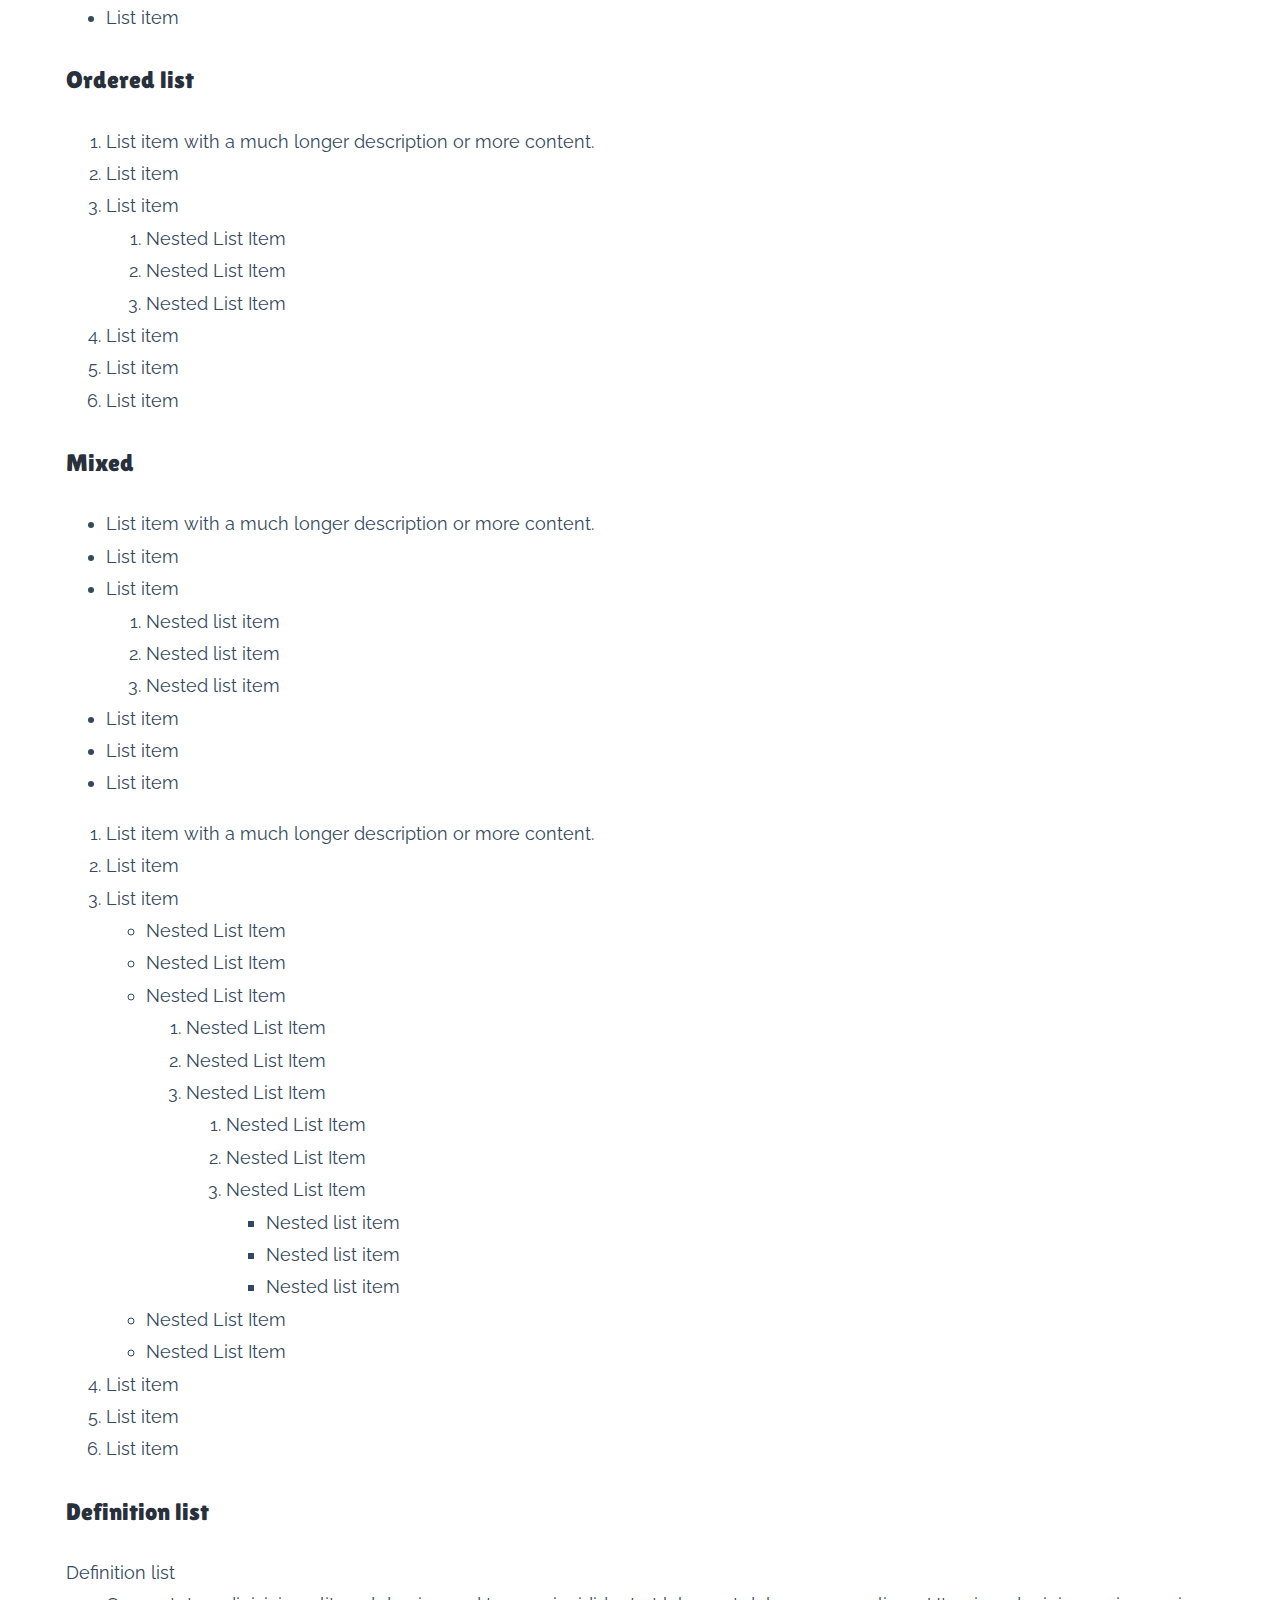
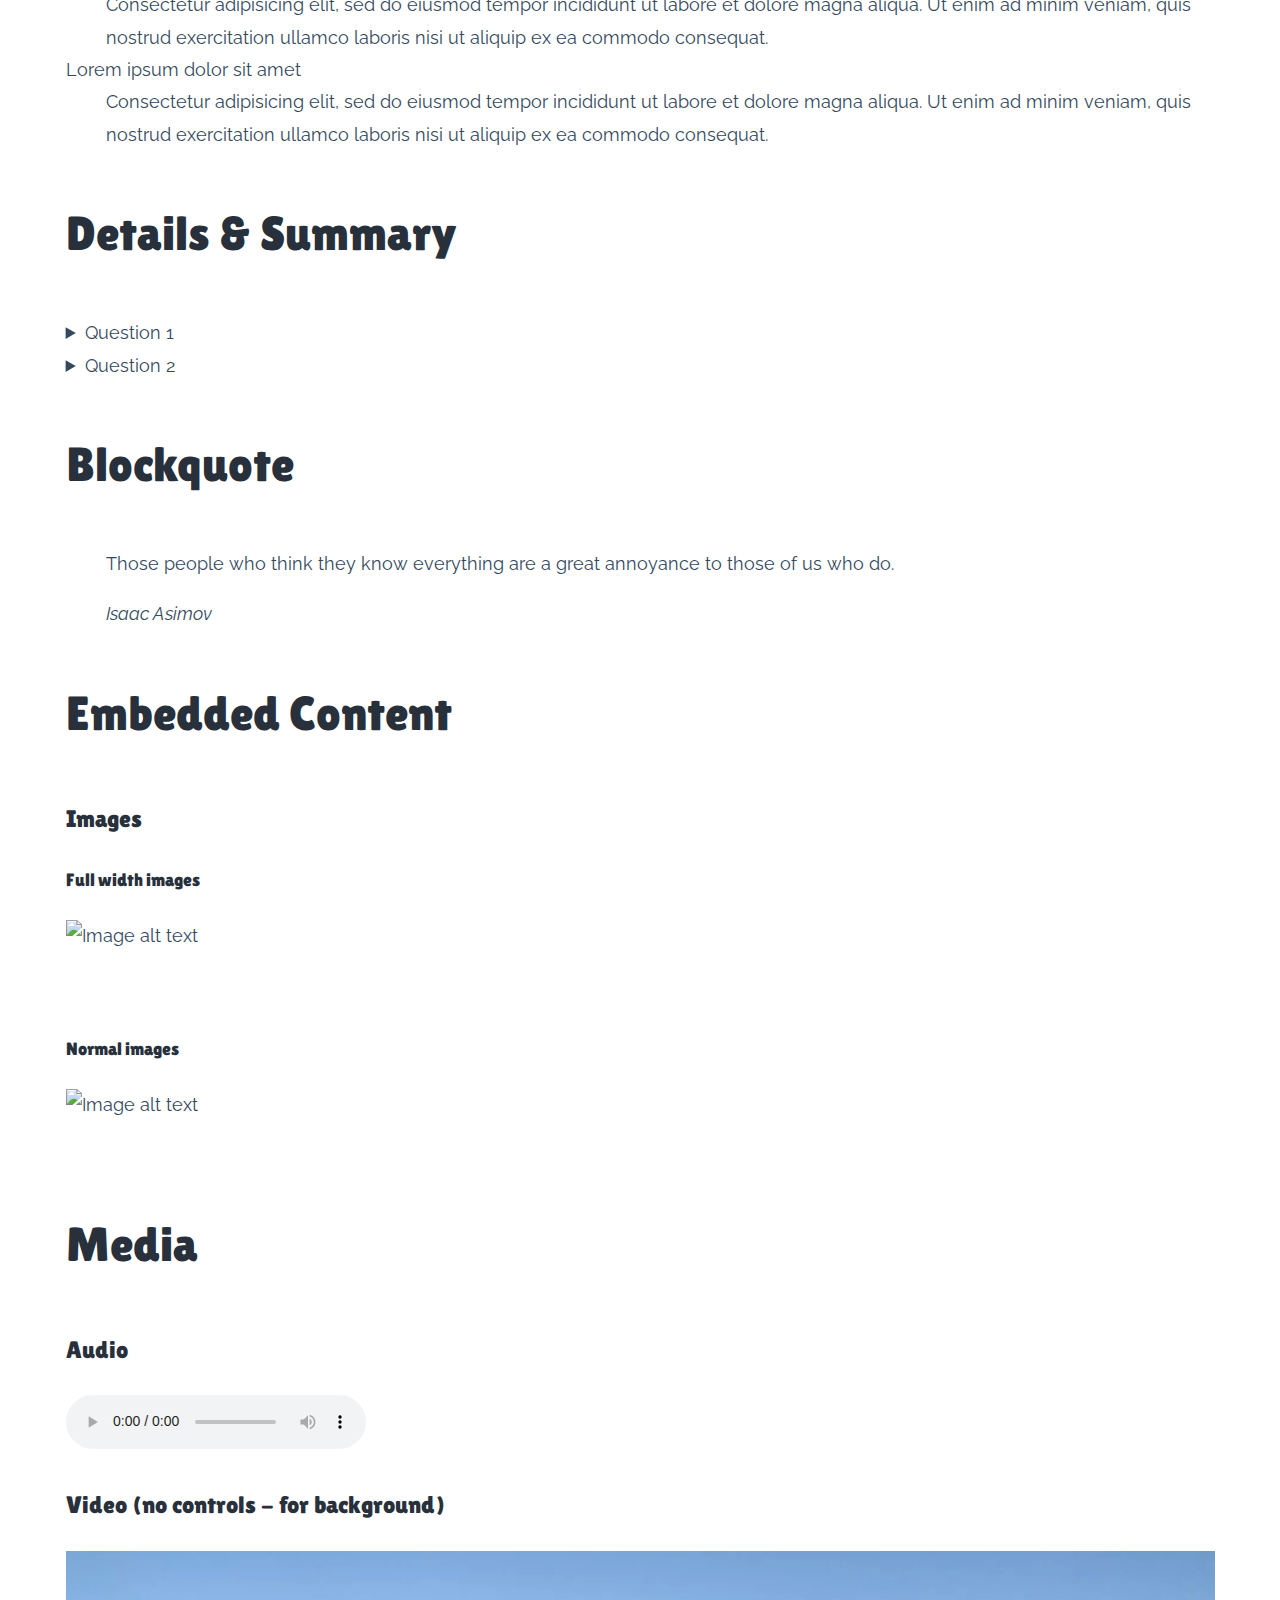
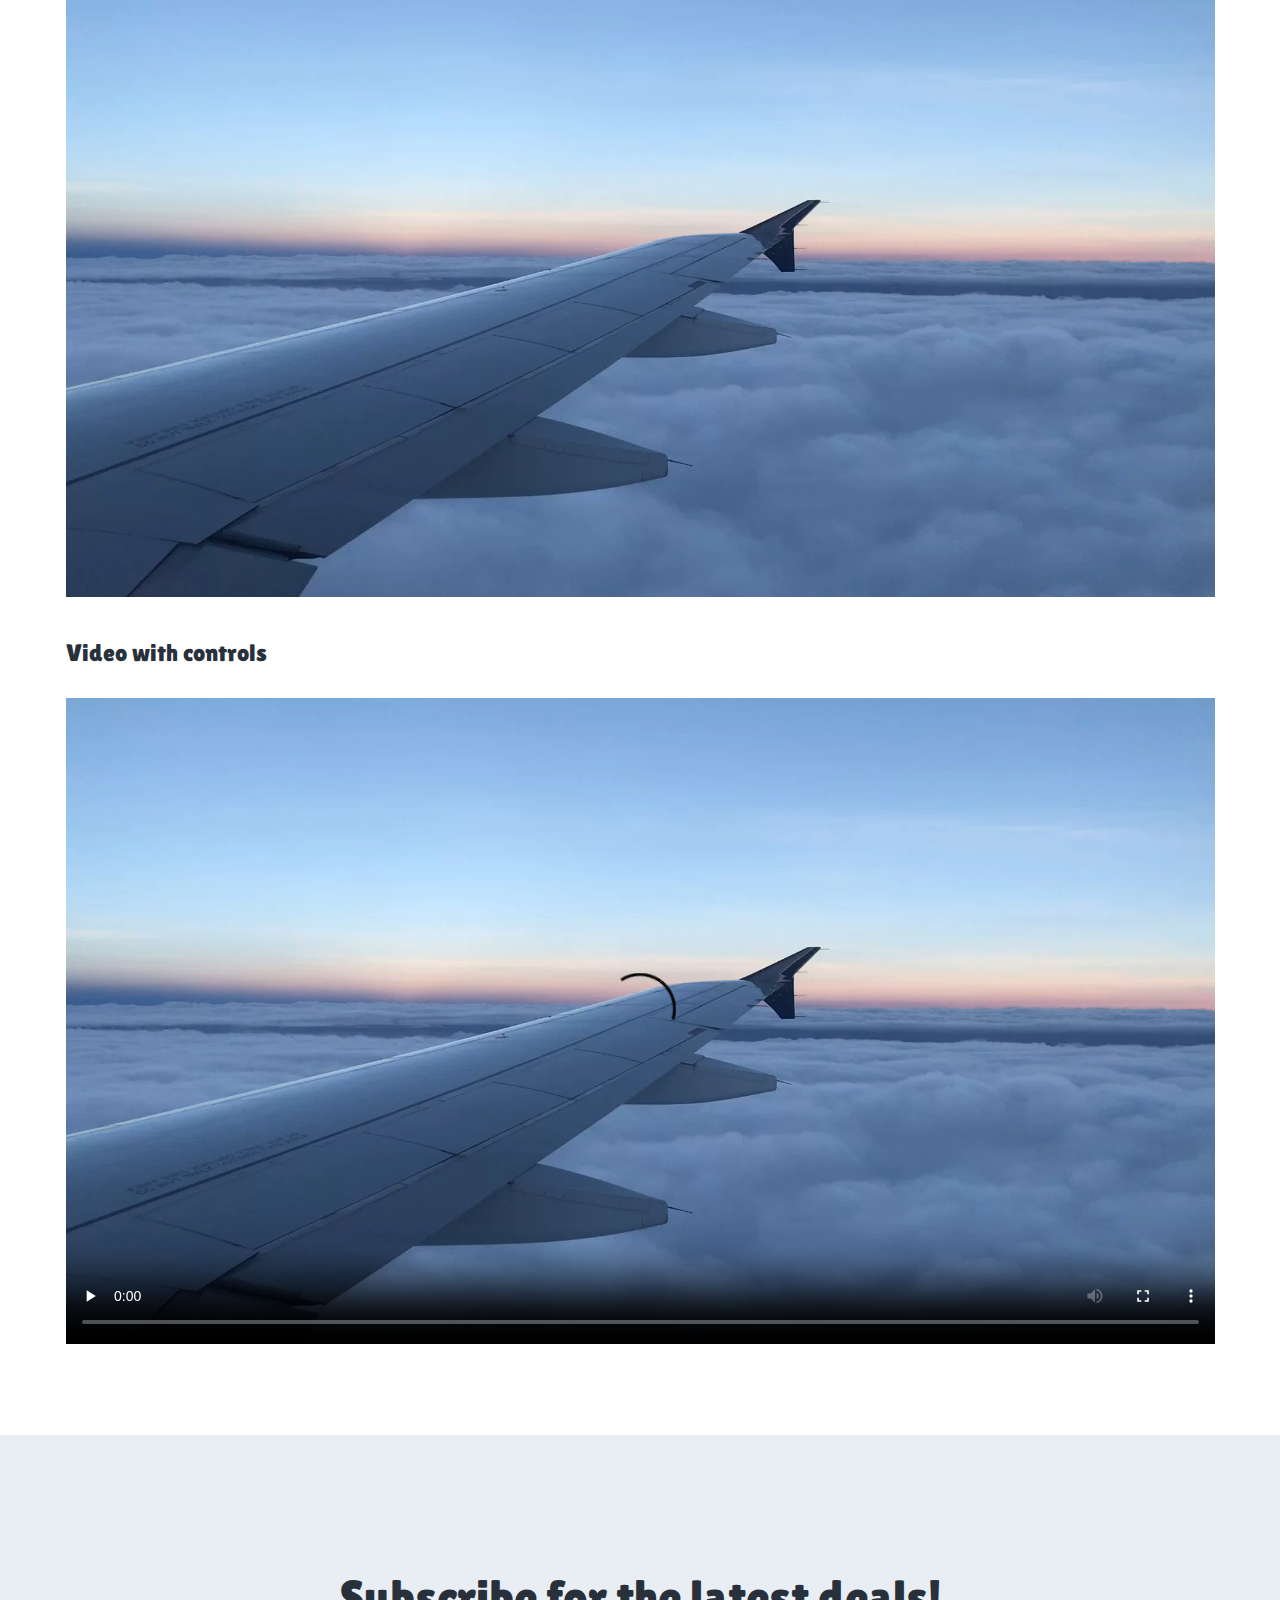
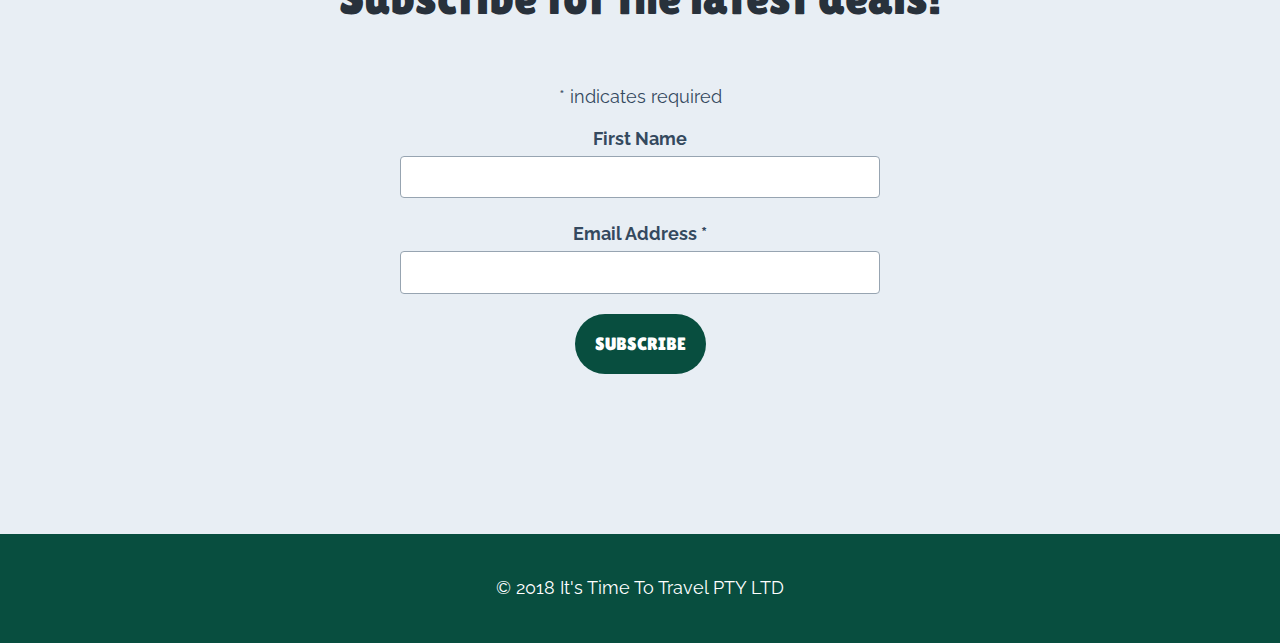
==== commit 1973917c: "jss" ====
--- a/index.html
+++ b/index.html
@@ -16,6 +16,23 @@
 
 
 
+
+
+    <link rel="apple-touch-icon" sizes="180x180" href="resources/icons/apple-touch-icon.png">
+    <link rel="icon" type="image/png" sizes="32x32" href="resources/icons/favicon-32x32.png">
+    <link rel="icon" type="image/png" sizes="16x16" href="resources/icons/favicon-16x16.png">
+    <link rel="manifest" href="resources/icons/site.webmanifest">
+    <link rel="mask-icon" href="resources/icons/safari-pinned-tab.svg" color="#5bbad5">
+    <link rel="shortcut icon" href="resources/icons/favicon.ico">
+    <meta name="msapplication-TileColor" content="#2b5797">
+    <meta name="msapplication-config" content="resources/icons/browserconfig.xml">
+    <meta name="theme-color" content="#ffffff">
+
+
+
+
+
+    
   </head>
 
   <body>
--- a/resources/css/main.css
+++ b/resources/css/main.css
@@ -201,7 +201,7 @@
 }
 
 .nav-inner {
-  margin-bottom: 0;
+  margin-bottom: 0; 
 }
 
 .nav-inner ul {
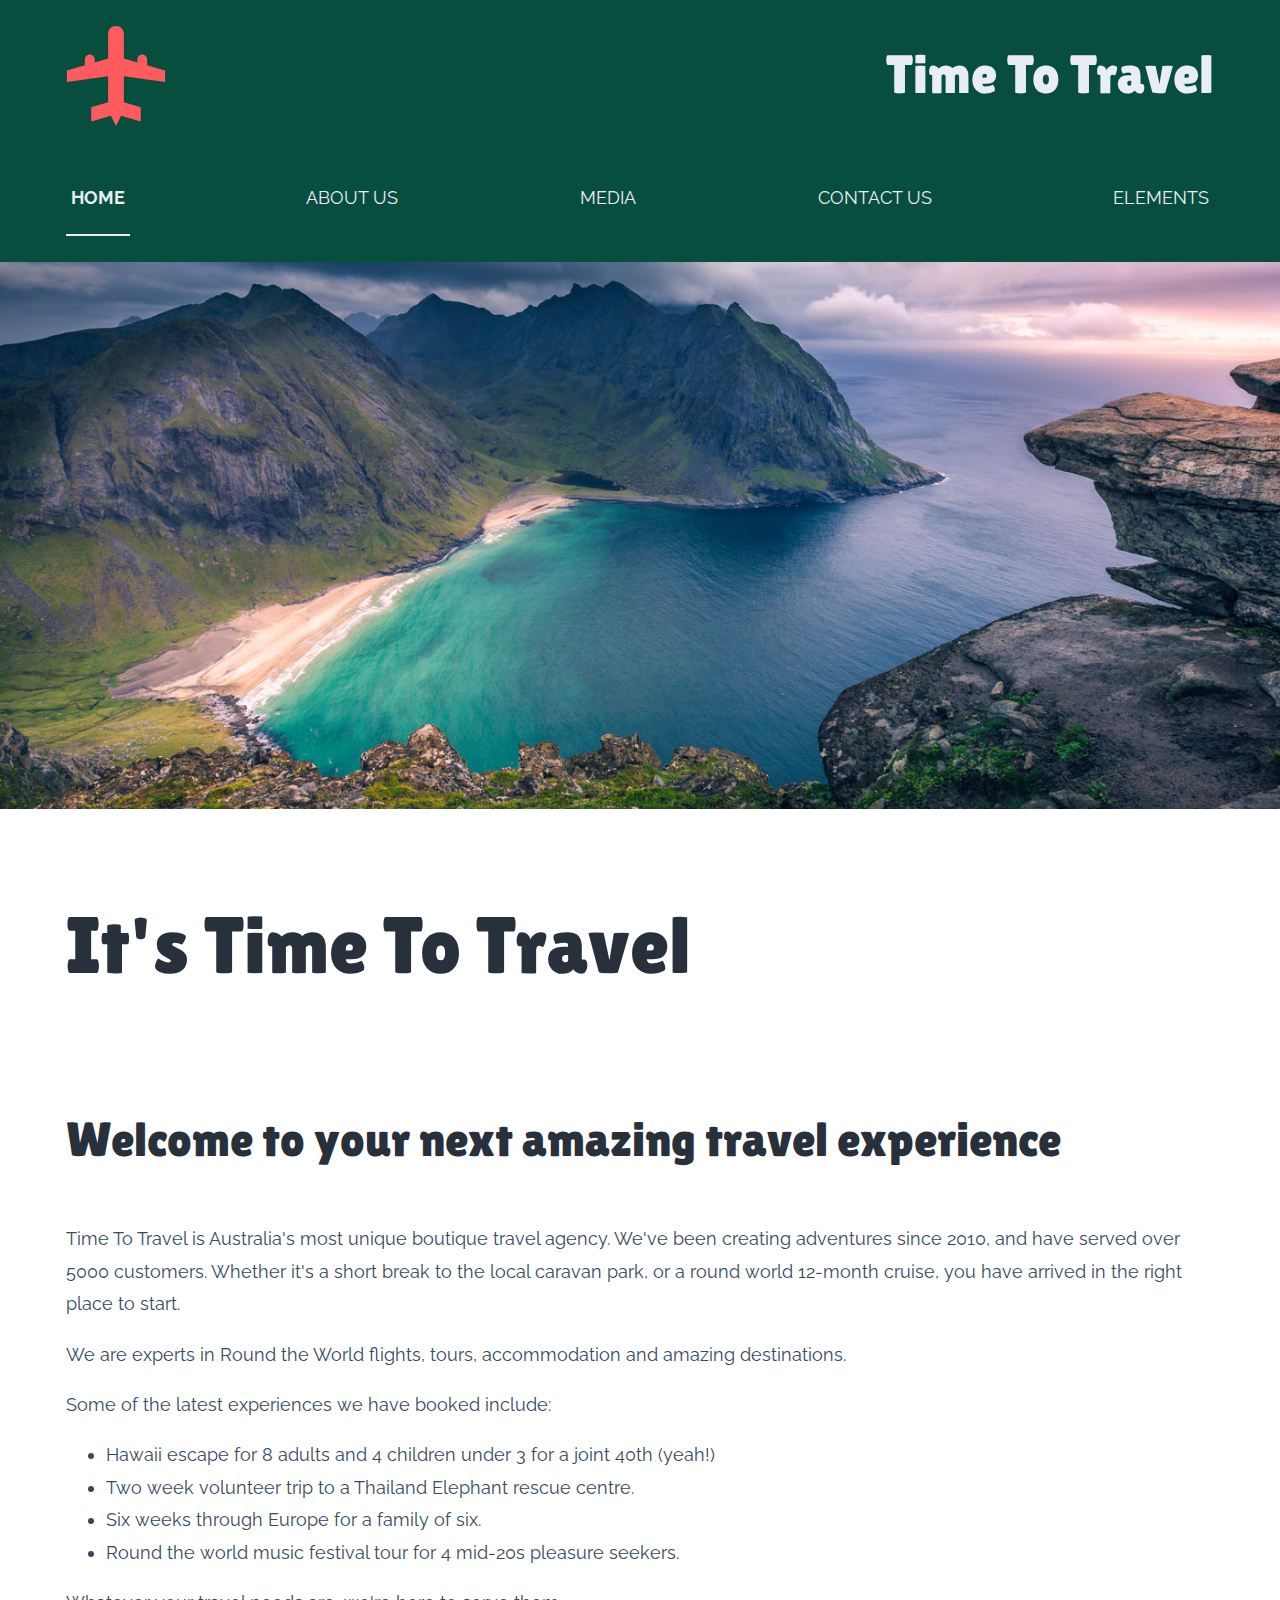
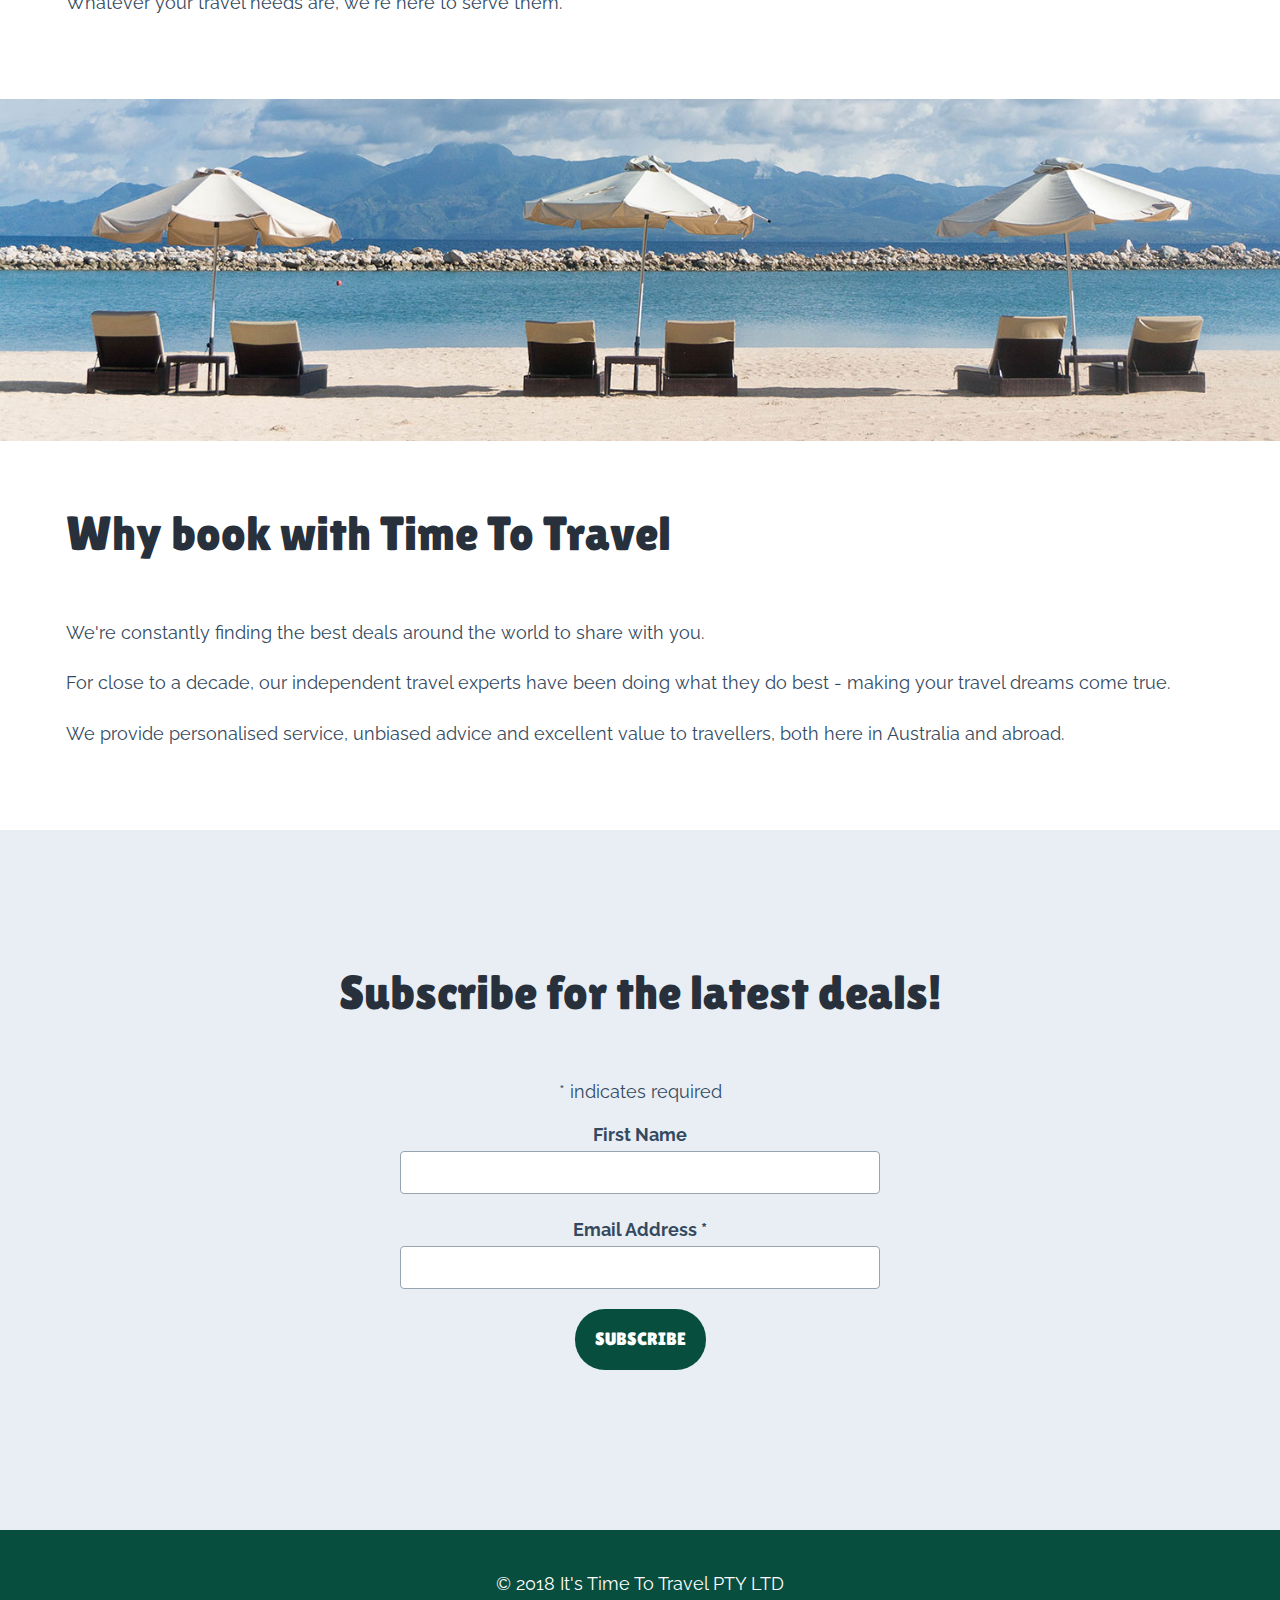
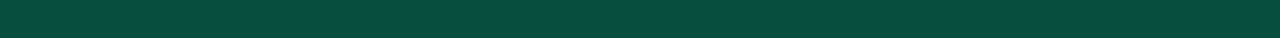
==== commit af545694: "index page build" ====
--- a/index.html
+++ b/index.html
@@ -32,7 +32,7 @@
 
 
 
-    
+      
   </head>
 
   <body>
@@ -115,337 +115,84 @@
 
     <main>
 
-
-
-
-
-
-
-      <h1>It's Time To Travel</h1>
-
-      <section class="layout-wide">
-        <h1>Site elements</h1>
-
-        <h2>Typography</h2>
-
-        <h1>Heading level 1 (h1)</h1>
-        <h2 class="section-title">Heading level 2 (h2)</h2>
-        <h3 class="subtitle">Heading level 3 (h3)</h3>
-        <h4 class="">Heading level 4 (h4)</h4>
-        <h5>Heading level 5 (h5)</h5>
-
-        <h2>Paragraphs</h2>
-        <p>
-          Lorem ipsum dolor sit amet, <strong>consectetur</strong> adipiscing
-          elit. In id risus quis purus mollis lobortis vel ac tellus. Nam
-          pharetra lorem quis dui commodo dapibus. Curabitur aliquet sapien
-          vitae ligula pretium sollicitudin. Sed sed magna eu risus placerat
-          gravida non sit amet augue. Morbi volutpat lobortis imperdiet. Sed
-          elit purus, commodo a mi in, condimentum sagittis urna. Etiam
-          condimentum pharetra cursus. Aliquam erat volutpat. In vel diam nulla.
-          Praesent faucibus augue quis dui vehicula, a consequat est fringilla.
-          Sed nec nisi fermentum, maximus nunc ac, hendrerit lorem. Proin mollis
-          metus in erat dictum egestas. Proin nec ipsum viverra, scelerisque
-          nisi in, faucibus nulla.
-        </p>
-        <p>
-          Aliquam erat volutpat. Donec sagittis libero ac justo suscipit
-          laoreet. Suspendisse ut sem vel augue vulputate sodales blandit sit
-          amet metus. Quisque porta consectetur efficitur. Duis venenatis nisl
-          in mollis convallis. Pellentesque quis accumsan orci. Nulla porta arcu
-          quis laoreet sagittis. Aliquam erat volutpat. Suspendisse sagittis,
-          turpis vel posuere suscipit, dolor nunc sodales est, quis cursus dui
-          elit vel nisl.
-        </p>
-
-        <p>
-          Normal, <abbr title="Abbreviations">abbr</abbr>, <del>del</del>,
-          <dfn>dfn</dfn>, <em>em</em>, <ins>ins</ins>, <mark>mark</mark>,
-          <s>strike through</s>, <small>small</small>, <strong>strong</strong>,
-          <sub>sub</sub>, <sup>sup</sup>, <u>u</u>
-        </p>
-
-        <h2>Links</h2>
-        <p>
-          Right here, is
-          <a href="?2017-06-2703%3A30%3A17"
-            >an internal link that has not been visited</a
-          >
-          (don't click or it will become visited).
-        </p>
-        <p>
-          This is a link <a href="http://google.com">to an external website</a>.
-        </p>
-        <p>Here we have a <a href=".">visited link</a>.</p>
-        <p>
-          If we click <a href="#">this guy</a>, we'll jump to the top of the
-          page.
-        </p>
-
-        <p>
-          This paragraph contains a link to an
-          <a href="mailto:sam@meeum.com">email address</a>.
-        </p>
-        <p>
-          Here's a link to a <a href="tel:12345678">phoney phone number.</a>
-        </p>
-        <p>Does the <a href="sms:0413889846">sms protocol</a> actually work?</p>
-        <p>
-          And finally, a <a href="callto:sam_hemphill">Skype link</a> that has
-          questionable support.
-        </p>
-        <h3>Links to file types</h3>
-        <ul class="file-list">
-          <li><a href="test.pdf">A link to a pdf</a></li>
-          <li><a href="test.doc">A link to a word document</a></li>
-          <li><a href="test.xlsx">A link to an excel spreadsheet</a></li>
-          <li><a href="test.gif">A link to a gif</a></li>
-          <li><a href="test.jpg">A link to a jpg</a></li>
-          <li><a href="test.png">A link to a png</a></li>
-        </ul>
-
-        <h2>Lists</h2>
-        <h4>Unordered list</h4>
-        <ul>
-          <li>List item with a much longer description or more content.</li>
-          <li>List item</li>
-          <li>
-            List item
-            <ul>
-              <li>Nested list item</li>
-              <li>Nested list item</li>
-              <li>Nested list item</li>
-            </ul>
-          </li>
-          <li>List item</li>
-          <li>List item</li>
-          <li>List item</li>
-        </ul>
-        <h3>Ordered list</h3>
-        <ol>
-          <li>List item with a much longer description or more content.</li>
-          <li>List item</li>
-          <li>
-            List item
-            <ol>
-              <li>Nested List Item</li>
-              <li>Nested List Item</li>
-              <li>Nested List Item</li>
-            </ol>
-          </li>
-          <li>List item</li>
-          <li>List item</li>
-          <li>List item</li>
-        </ol>
-        <h3>Mixed</h3>
-        <ul>
-          <li>List item with a much longer description or more content.</li>
-          <li>List item</li>
-          <li>
-            List item
-            <ol>
-              <li>Nested list item</li>
-              <li>Nested list item</li>
-              <li>Nested list item</li>
-            </ol>
-          </li>
-          <li>List item</li>
-          <li>List item</li>
-          <li>List item</li>
-        </ul>
-        <ol>
-          <li>List item with a much longer description or more content.</li>
-          <li>List item</li>
-          <li>
-            List item
-            <ul>
-              <li>Nested List Item</li>
-              <li>Nested List Item</li>
-              <li>
-                Nested List Item
-                <ol>
-                  <li>Nested List Item</li>
-                  <li>Nested List Item</li>
-                  <li>
-                    Nested List Item
-                    <ol>
-                      <li>Nested List Item</li>
-                      <li>Nested List Item</li>
-                      <li>
-                        Nested List Item
-                        <ul>
-                          <li>Nested list item</li>
-                          <li>Nested list item</li>
-                          <li>Nested list item</li>
-                        </ul>
-                      </li>
-                    </ol>
-                  </li>
-                </ol>
-              </li>
-              <li>Nested List Item</li>
-              <li>Nested List Item</li>
-            </ul>
-          </li>
-          <li>List item</li>
-          <li>List item</li>
-          <li>List item</li>
-        </ol>
-        <h3>Definition list</h3>
-        <dl>
-          <dt>Definition list</dt>
-          <dd>
-            Consectetur adipisicing elit, sed do eiusmod tempor incididunt ut
-            labore et dolore magna aliqua. Ut enim ad minim veniam, quis nostrud
-            exercitation ullamco laboris nisi ut aliquip ex ea commodo
-            consequat.
-          </dd>
-          <dt>Lorem ipsum dolor sit amet</dt>
-          <dd>
-            Consectetur adipisicing elit, sed do eiusmod tempor incididunt ut
-            labore et dolore magna aliqua. Ut enim ad minim veniam, quis nostrud
-            exercitation ullamco laboris nisi ut aliquip ex ea commodo
-            consequat.
-          </dd>
-        </dl>
-        <h2>Details &amp; Summary</h2>
-        <details>
-          <summary>Question 1</summary>
-          <p>
-            <strong>Pellentesque habitant morbi tristique</strong> senectus et
-            netus et malesuada fames ac turpis egestas. Vestibulum tortor quam,
-            feugiat vitae, ultricies eget, tempor sit amet, ante. Donec eu
-            libero sit amet quam egestas semper.
-            <em>Aenean ultricies mi vitae est.</em> Mauris placerat eleifend
-            leo. Quisque sit amet est et sapien ullamcorper pharetra. Vestibulum
-            erat wisi, condimentum sed, <code>commodo vitae</code>, ornare sit
-            amet, wisi. Aenean fermentum, elit eget tincidunt condimentum, eros
-            ipsum rutrum orci, sagittis tempus lacus enim ac dui.
-            <a href="#" onclick="return false;">Donec non enim</a> in turpis
-            pulvinar facilisis. Ut felis.
-          </p>
-          <details>
-            <summary>Related documents</summary>
-            <ul>
-              <li>
-                <a href="#" onclick="return false;"
-                  >Lorem ipsum dolor sit amet, consectetuer adipiscing elit.</a
-                >
-              </li>
-              <li>
-                <a href="#" onclick="return false;"
-                  >Aliquam tincidunt mauris eu risus.</a
-                >
-              </li>
-              <li>
-                <a href="#" onclick="return false;"
-                  >Lorem ipsum dolor sit amet, consectetuer adipiscing elit.</a
-                >
-              </li>
-              <li>
-                <a href="#" onclick="return false;"
-                  >Aliquam tincidunt mauris eu risus.</a
-                >
-              </li>
-            </ul>
-          </details>
-        </details>
-        <details>
-          <summary>Question 2</summary>
-          <p>
-            Duis consequat metus et eros rutrum, interdum facilisis urna
-            interdum. Etiam facilisis diam in libero varius ultricies id id est.
-            Sed lacinia pellentesque sem vel sagittis.
-          </p>
-        </details>
-
-        <h2>Blockquote</h2>
-        <blockquote>
-          <p>
-            Those people who think they know everything are a great annoyance to
-            those of us who do.
-          </p>
-          <cite>Isaac Asimov</cite>
-        </blockquote>
-
-        <h2>Embedded Content</h2>
-
-        <h3>Images</h3>
-
-        <h4>Full width images</h4>
-        <div class="layout-full-width">
-          <img src="/resources/" alt="Image alt text" />
+      <section class="hero-module">
+
+        <img src="resources/images/norway-1400.jpg" alt="Overhead view of beach in Norway.">
+
+        <div class="hero-content">
+
+            <h1 class="heading-main layout-wide">It's Time To Travel</h1>
         </div>
-        <h4>Normal images</h4>
-        <div class="layout-full-width">
-          <img src="//placekitten.com/480/480" alt="Image alt text" />
+
+
+    </section>
+
+    <section class="layout-wide">
+
+        <h2>Welcome to your next amazing travel experience</h2>
+
+        <div class="content-area-grid">
+            <div class="content-block">
+                <p> Time To Travel is Australia's most unique boutique travel agency. We've been creating adventures since
+                    2010, and have served over 5000 customers. Whether it's a short break to the local caravan park,
+                    or a round world 12-month cruise, you have arrived in the right place to start.
+                </p>
+
+                <p>We are experts in Round the World flights, tours, accommodation and amazing destinations.</p>
+
+            </div>
+
+
+
+
+
+            <div class="content-block">
+
+                <p>Some of the latest experiences we have booked include:</p>
+
+                <ul>
+
+                    <li>Hawaii escape for 8 adults and 4 children under 3 for a joint 40th (yeah!)</li>
+                    <li> Two week volunteer trip to a Thailand Elephant rescue centre.</li>
+                    <li>Six weeks through Europe for a family of six.</li>
+                    <li>Round the world music festival tour for 4 mid-20s pleasure seekers.</li>
+                </ul>
+
+                <p> Whatever your travel needs are, we're here to serve them.</p>
+
+
+            </div>
+
         </div>
 
-        <!--
-          <h2 class="">Embedded iFrames</h2>
-
-
-          <h3>Google map iframe</h3>
-
-          <iframe src="//www.google.com/maps/embed?pb=!1m18!1m12!1m3!1d3023.0178591622634!2d-73.99626068437783!3d40.739632543860985!2m3!1f0!2f0!3f0!3m2!1i1024!2i768!4f13.1!3m3!1m2!1s0x89c259a328bb5c7f%3A0xf14187fc45e4df26!2sSpotify!5e0!3m2!1sen!2sau!4v1525579267928"
-
-              width="600" height="450" frameborder="0" style="border:0" allowfullscreen></iframe>
-
-
-
-          <h3>YouTube iframe</h3>
-
-          <iframe width="560" height="315" src="https://www.youtube.com/embed/jm6GXnV7c6E" frameborder="0" allow="autoplay; encrypted-media" allowfullscreen></iframe>
-        -->
-
-        <h2>Media</h2>
-
-        <h3>Audio</h3>
-
-        <div>
-          <!-- Simple audio playback -->
-          <audio src="resources/audio/Friday-Night-Lights-intro.mp3" controls>
-            Your browser does not support the <code>audio</code> element.
-          </audio>
-        </div>
-
-        <h3>Video (no controls - for background)</h3>
-        <video autoplay loop class="">
-          <source
-            src="resources/video/Cloud_Surf.mp4"
-            type="video/mp4"
-            poster="resources/video/Cloud_Surf.jpg"
-          />
-          Your browser does not support the video tag. I suggest you upgrade
-          your browser.
-          <source
-            src="resources/video/Cloud_Surf.webm"
-            type="video/webm"
-            poster="resources/video/Cloud_Surf.jpg"
-          />
-          Your browser does not support the video tag. I suggest you upgrade
-          your browser.
-        </video>
-
-        <h3>Video with controls</h3>
-
-        <video controls class="">
-          <source
-            src="resources/video/Cloud_Surf.mp4"
-            type="video/mp4"
-            poster="resources/video/Cloud_Surf.jpg"
-          />
-          Your browser does not support the video tag. I suggest you upgrade
-          your browser.
-          <source
-            src="resources/video/Cloud_Surf.webm"
-            type="video/webm"
-            poster="resources/video/Cloud_Surf.jpg"
-          />
-          Your browser does not support the video tag. I suggest you upgrade
-          your browser.
-        </video>
-      </section>
+
+    </section>
+
+
+    <img src="resources/images/beach-wide-1500.jpg" alt="">
+
+
+
+    <section class="layout-wide">
+
+        <h2>Why book with Time To Travel</h2>
+
+        <p>We're constantly finding the best deals around the world to share with you.</p>
+
+        <p> For close to a decade, our independent travel experts have been doing what they do best - making your travel
+            dreams come true.</p>
+
+        <p></p>We provide personalised service, unbiased advice and excellent value to travellers, both here in Australia
+        and abroad.</p>
+
+
+
+    </section>
+
+
+
+
+      
     </main>
 
     <footer>
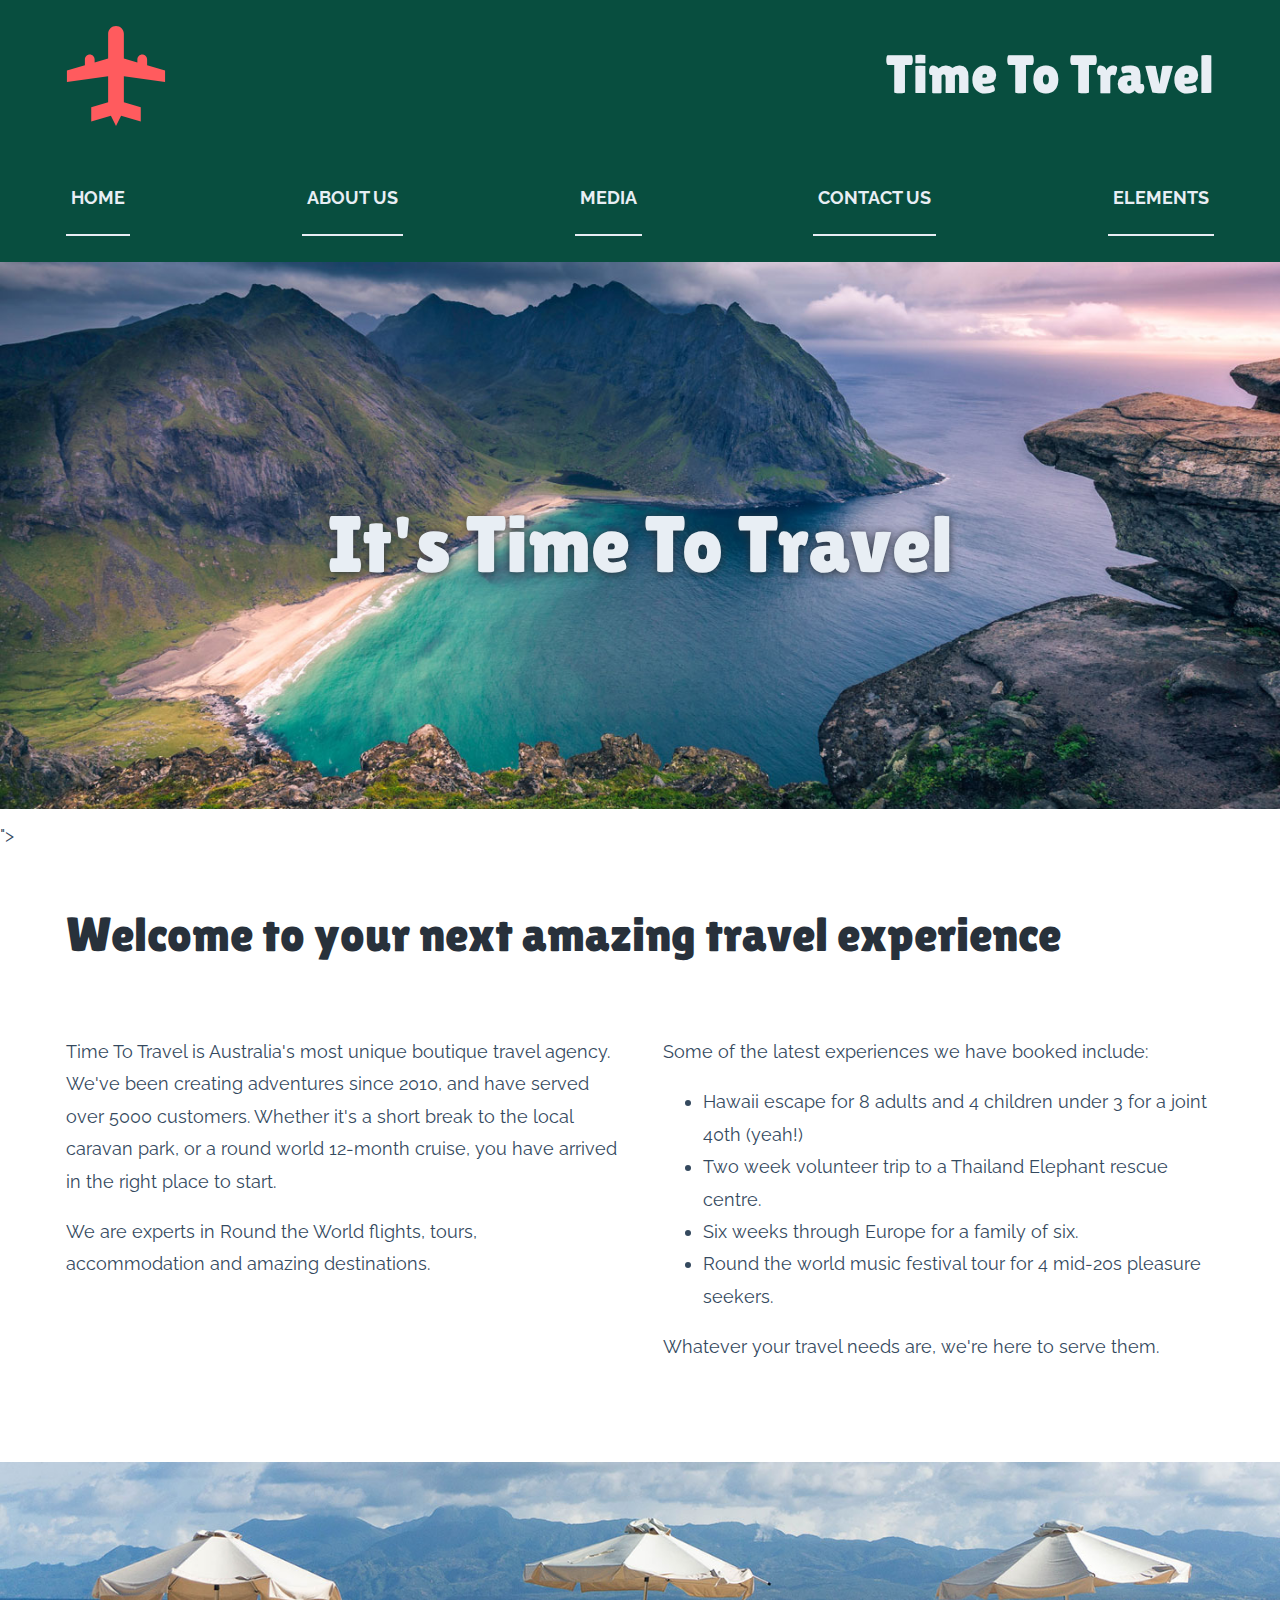
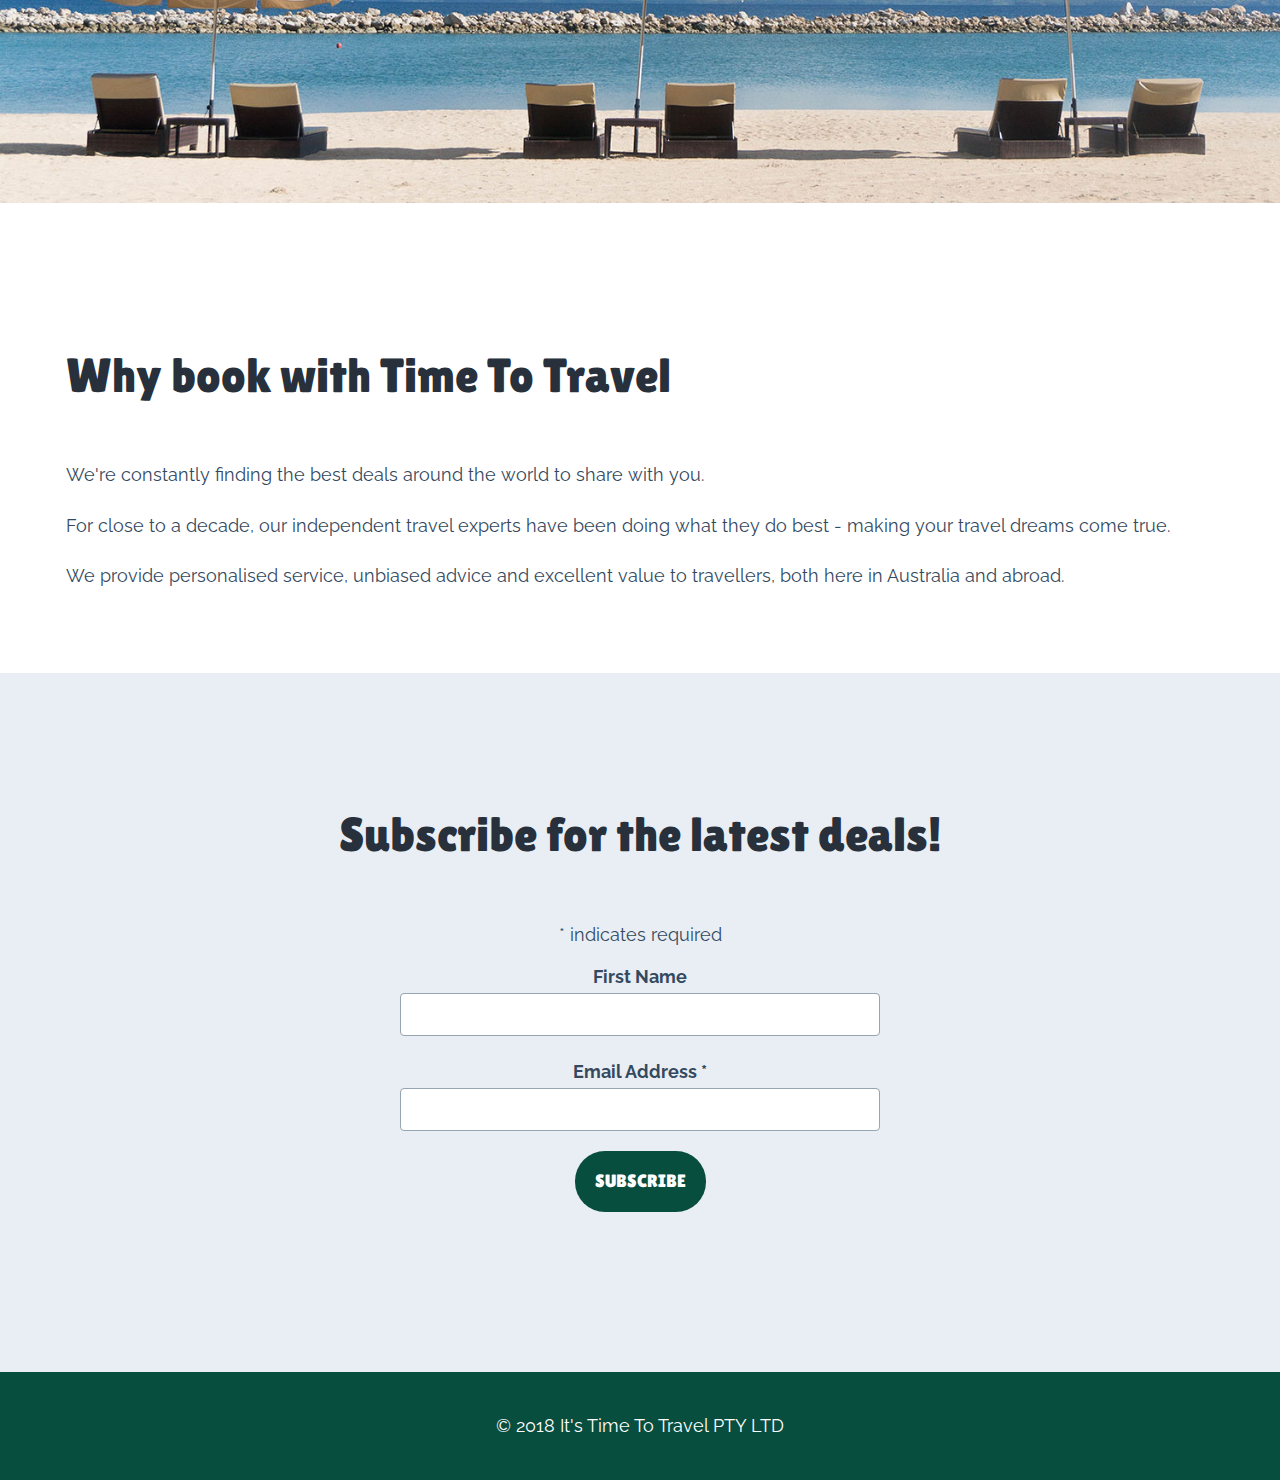
==== commit 33022339: "hoempage complete" ====
--- a/index.html
+++ b/index.html
@@ -69,28 +69,28 @@
               </li>
 
               <li>
-                  <a href="about.html">About Us</a>
-
-
-
-              </li>
-
-              <li>
-                  <a href="media.html">Media</a>
-
-
-
-              </li>
-
-              <li>
-                  <a href="contact.html">Contact Us</a>
-
-
-
-              </li>
-
-              <li>
-                  <a href="elements.html">Elements</a>
+                  <a href="about.html" class="active">About Us</a>
+
+
+
+              </li>
+
+              <li>
+                  <a href="media.html" class="active">Media</a>
+
+
+
+              </li>
+
+              <li>
+                  <a href="contact.html" class="active">Contact Us</a>
+
+
+
+              </li>
+
+              <li>
+                  <a href="elements.html" class="active">Elements</a>
 
 
 
@@ -117,7 +117,11 @@
 
       <section class="hero-module">
 
-        <img src="resources/images/norway-1400.jpg" alt="Overhead view of beach in Norway.">
+        <img src="resources/images/norway-1400.jpg" 
+        srcset="resources/images/norway-1400.jpg 1400w,
+        resources/images/norway-800.jpg 800w,
+        resources/images/norway-500.jpg 500w"      
+        alt="Kvalvika Beach in Norway">">
 
         <div class="hero-content">
 
@@ -129,47 +133,47 @@
 
     <section class="layout-wide">
 
-        <h2>Welcome to your next amazing travel experience</h2>
-
-        <div class="content-area-grid">
-            <div class="content-block">
-                <p> Time To Travel is Australia's most unique boutique travel agency. We've been creating adventures since
-                    2010, and have served over 5000 customers. Whether it's a short break to the local caravan park,
-                    or a round world 12-month cruise, you have arrived in the right place to start.
-                </p>
-
-                <p>We are experts in Round the World flights, tours, accommodation and amazing destinations.</p>
-
-            </div>
-
-
-
-
-
-            <div class="content-block">
-
-                <p>Some of the latest experiences we have booked include:</p>
-
-                <ul>
-
-                    <li>Hawaii escape for 8 adults and 4 children under 3 for a joint 40th (yeah!)</li>
-                    <li> Two week volunteer trip to a Thailand Elephant rescue centre.</li>
-                    <li>Six weeks through Europe for a family of six.</li>
-                    <li>Round the world music festival tour for 4 mid-20s pleasure seekers.</li>
-                </ul>
-
-                <p> Whatever your travel needs are, we're here to serve them.</p>
-
-
-            </div>
-
-        </div>
-
-
-    </section>
-
-
-    <img src="resources/images/beach-wide-1500.jpg" alt="">
+      <h2>Welcome to your next amazing travel experience</h2>
+
+      <div class="content-area-grid">
+      <div class="content-block">
+          <p> Time To Travel is Australia's most unique boutique travel agency. We've been creating adventures since
+              2010, and have served over 5000 customers. Whether it's a short break to the local caravan park,
+              or a round world 12-month cruise, you have arrived in the right place to start.
+          </p>
+
+          <p>We are experts in Round the World flights, tours, accommodation and amazing destinations.</p>
+
+      </div>
+
+
+
+
+
+      <div class="content-block">
+
+      <p>Some of the latest experiences we have booked include:</p>
+
+      <ul>
+
+      <li>Hawaii escape for 8 adults and 4 children under 3 for a joint 40th (yeah!)</li>
+      <li>Two week volunteer trip to a Thailand Elephant rescue centre.</li>
+      <li>Six weeks through Europe for a family of six.</li>
+      <li>Round the world music festival tour for 4 mid-20s pleasure seekers.</li>
+      </ul>
+      <p>Whatever your travel needs are, we're here to serve them.</p>
+      </div>
+
+      </div>
+
+
+      </section>
+
+
+    <img src="resources/images/beach-wide-1500.jpg"
+    srcset="resources/images/beach-wide-1500.jpg 1500w,
+    resources/images/beach-wide-750.jpg 750w"
+    class="layout-full-width" alt="">
 
 
 
@@ -279,12 +283,11 @@
               </div>
             </form>
           </div>
+
           <script
             type="text/javascript"
-            src="//s3.amazonaws.com/downloads.mailchimp.com/js/mc-validate.js"
-          ></script
-          
-          ><script type="text/javascript">
+            src="//s3.amazonaws.com/downloads.mailchimp.com/js/mc-validate.js"></script> 
+          <script type="text/javascript">
             (function($) {
               window.fnames = new Array();
               window.ftypes = new Array();
--- a/resources/css/main.css
+++ b/resources/css/main.css
@@ -348,6 +348,104 @@
 /* -------------------- MODULES */
 
 
+@media screen and (min-width: 800px) {
+  .hero-module {
+    position: relative;
+  }
+
+  .hero-module img {
+    width: 100%;
+  }
+
+  .hero-content {
+    position: absolute;
+
+    height: 100%;
+    width: 100%;
+
+    bottom: 0;
+
+    display: flex;
+    align-items: center; 
+  }
+
+  .heading-main {
+    color: var(--alternative-text-color);
+    text-shadow: 0px 1px 10px var(--strong-text-color);
+  }
+}
+
+/* grids*/
+
+@media screen and (min-width: 800px) {
+  .content-area-grid {
+    display: grid;
+    grid-template-columns: 48% 48%;
+    justify-content: space-between;
+  }
+}
+
+/* image gallery */
+
+.image-gallery ul {
+  list-style: none;
+  margin: 0;
+  padding: 0;
+
+  overflow: hidden;
+}
+
+.image-gallery li {
+  float: left;
+  max-width: 250px;
+  margin: 10px;
+}
+
+.image-gallery a img {
+  filter: grayscale(70%);
+  transition: var(--transition-time);
+  box-shadow: 0px 1px 10px var(--strong-text-color);
+}
+
+.image-gallery a:hover img {
+  transform: scale(1.1);
+  filter: unset;
+}
+
+/* animations */
+
+@keyframes fadein {
+  0% {
+    opacity: 0;
+  }
+
+  100% {
+    opacity: 1;
+  }
+}
+
+main {
+  animation-name: fadein;
+
+  animation-duration: var(--transition-time)
+}
+
+@keyframes spin {
+    100% {
+        transform: rotate(360deg);
+
+    }
+}
+
+.logo-wrapper a:hover img {
+    animation-name: spin;
+    animation-duration: 1s;
+
+    animation-iteration-count: infinite;
+    animation-timing-function: linear;
+    
+
+}
 
 
 
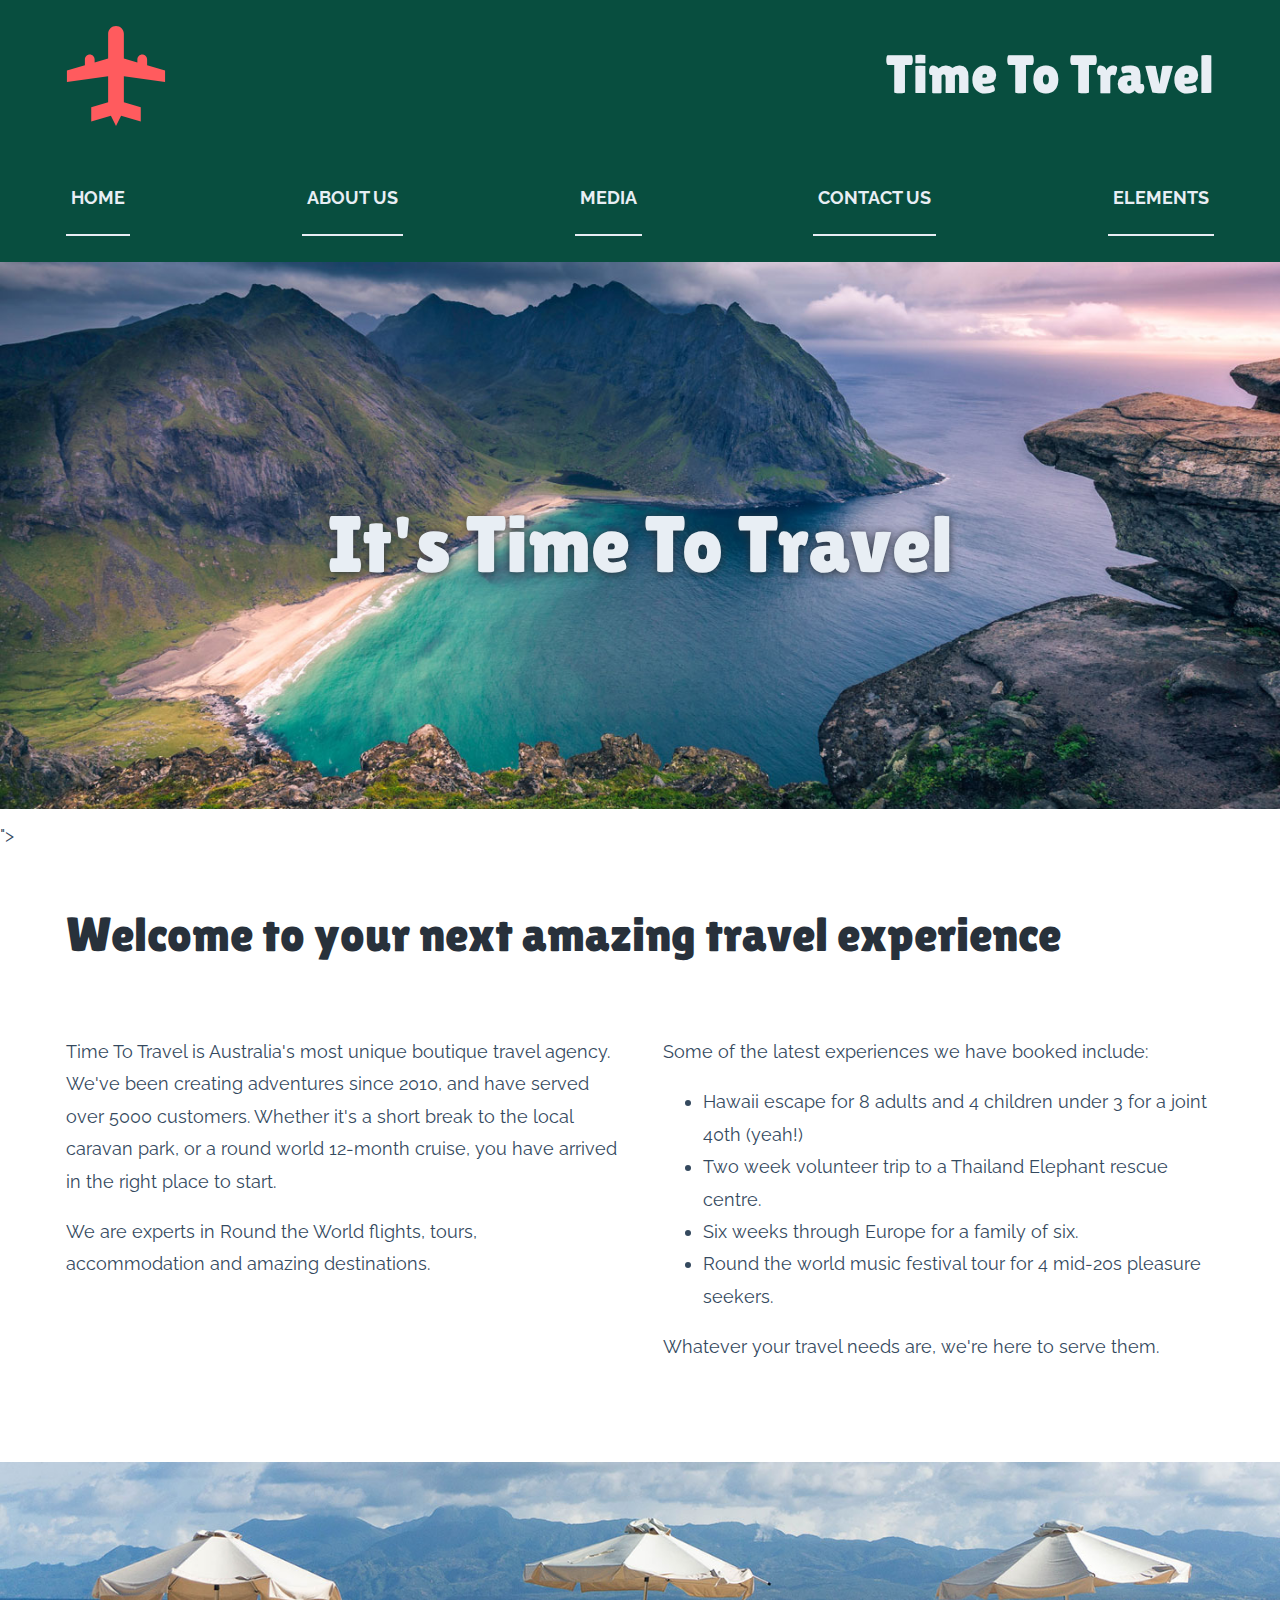
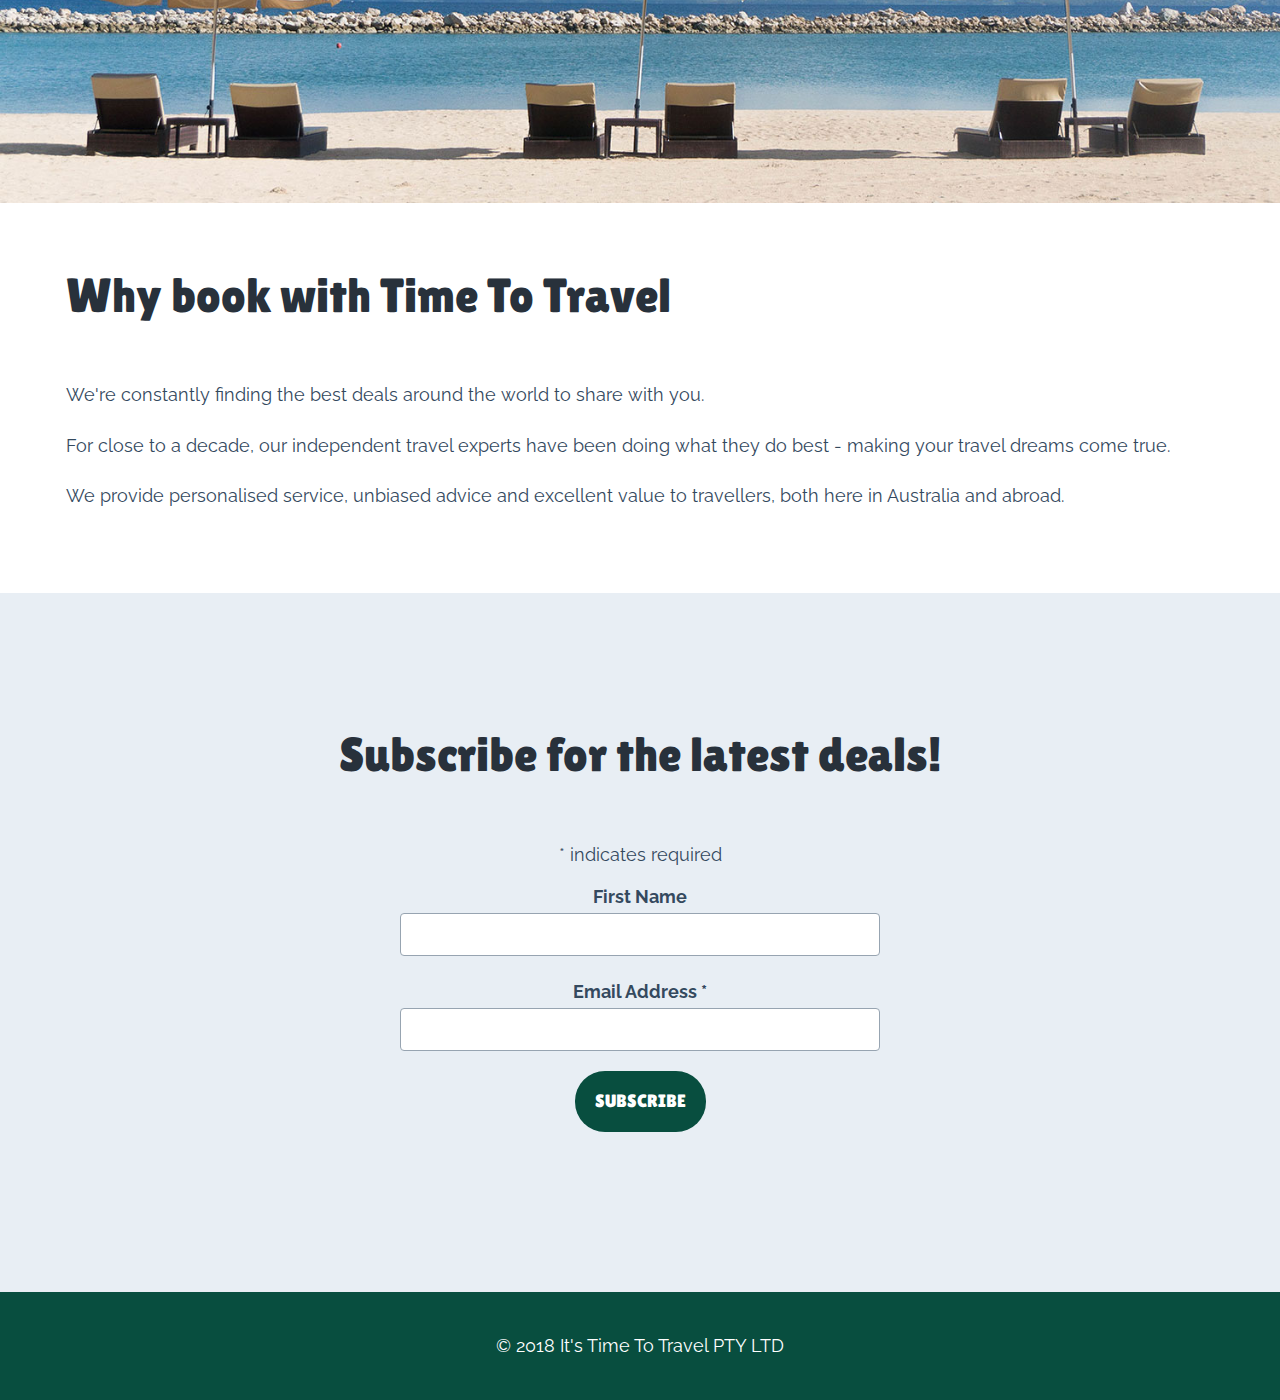
==== commit a3085f84: "pages update" ====
--- a/index.html
+++ b/index.html
@@ -170,10 +170,7 @@
       </section>
 
 
-    <img src="resources/images/beach-wide-1500.jpg"
-    srcset="resources/images/beach-wide-1500.jpg 1500w,
-    resources/images/beach-wide-750.jpg 750w"
-    class="layout-full-width" alt="">
+      <img src="resources/images/beach-wide-1500.jpg" alt="">
 
 
 
